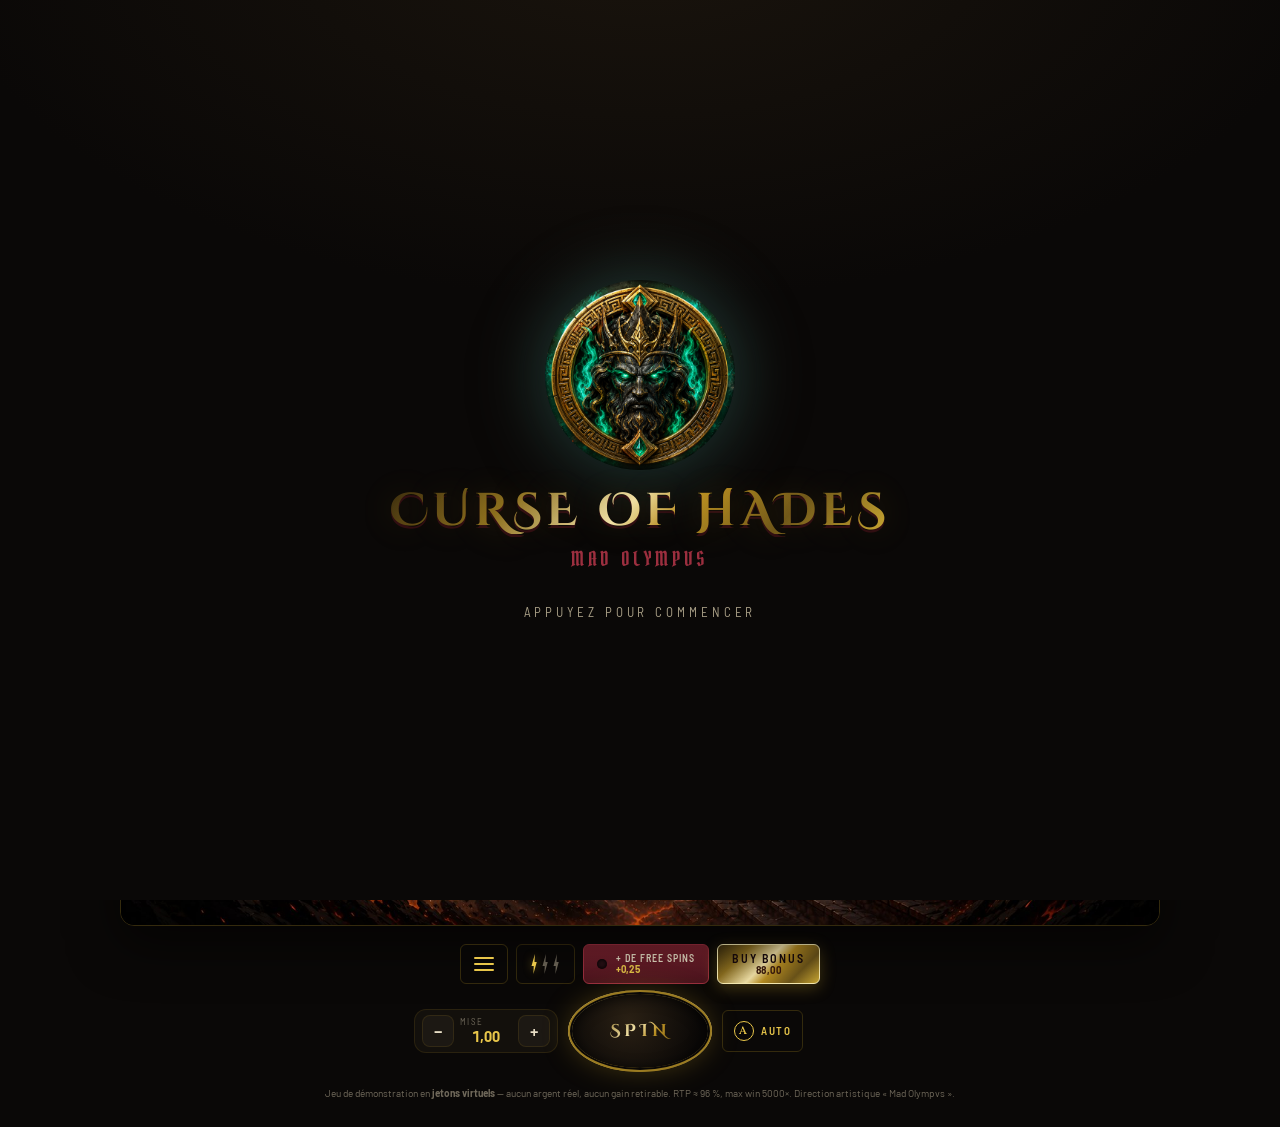
==== index.html @ 7aa769af "Présentation du gain : accumulation → ×mult en fumée → multiplication → envol Nouveau déroulé du gai" ====
<!DOCTYPE html>
<html lang="fr">
<head>
<meta charset="UTF-8">
<meta name="viewport" content="width=device-width, initial-scale=1.0, maximum-scale=1.0, user-scalable=no, viewport-fit=cover">
<title>Curse of Hades — Mad Olympvs</title>
<link rel="icon" type="image/png" sizes="32x32" href="assets/icons/icon-32.png">
<link rel="apple-touch-icon" sizes="180x180" href="assets/icons/icon-180.png">
<meta name="theme-color" content="#0a0807">
<meta name="description" content="Curse of Hades — slot « pay-anywhere » Mad Olympvs en jetons virtuels. RTP ≈ 96 %, max win 5000×.">
<meta property="og:type" content="website">
<meta property="og:url" content="https://steinbachtom-bot.github.io/gates-of-tom/">
<meta property="og:title" content="Curse of Hades — Mad Olympvs">
<meta property="og:description" content="Slot « pay-anywhere » Mad Olympvs en jetons virtuels. RTP ≈ 96 %, max win 5000×.">
<meta property="og:image" content="https://steinbachtom-bot.github.io/gates-of-tom/assets/decor/og-image.jpg">
<meta property="og:image:width" content="1200">
<meta property="og:image:height" content="630">
<meta name="twitter:card" content="summary_large_image">
<meta name="twitter:title" content="Curse of Hades — Mad Olympvs">
<meta name="twitter:description" content="Slot « pay-anywhere » Mad Olympvs en jetons virtuels. RTP ≈ 96 %, max win 5000×.">
<meta name="twitter:image" content="https://steinbachtom-bot.github.io/gates-of-tom/assets/decor/og-image.jpg">
<link rel="preconnect" href="https://fonts.googleapis.com">
<link rel="preconnect" href="https://fonts.gstatic.com" crossorigin>
<link href="https://fonts.googleapis.com/css2?family=Cinzel:wght@500;600;700&family=Cinzel+Decorative:wght@700&family=Pirata+One&family=Barlow:wght@300;400;600;700&family=Barlow+Semi+Condensed:wght@500;600&display=swap" rel="stylesheet">
<style>
  :root{
    --obsidian:#0a0807; --obsidian-2:#13100c; --ash:#1c1813; --ash-2:#272018;
    --bone:#e8dec6; --bone-dim:#a99f86; --bone-faint:#6f685a;
    --gold-1:#5a4416; --gold-2:#9a7b22; --gold:#c9a227; --gold-3:#e8c64a; --gold-hi:#f9edb4;
    --oxblood:#6b1f2e; --oxblood-hi:#9c2f3f; --oxblood-deep:#2e0c12;
    --ichor:#7fe3d2; --ichor-deep:#1f4f49;
    --gold-foil:linear-gradient(135deg,#3a2c0e 0%,#8a6d1f 24%,#f2e2a8 47%,#b88e22 58%,#6e561a 78%,#cdaa34 100%);
    --gold-grad:linear-gradient(150deg,var(--gold-1) 0%,var(--gold) 32%,var(--gold-hi) 50%,var(--gold) 64%,var(--gold-1) 100%);
    --edge:rgba(201,162,39,.22); --edge-soft:rgba(201,162,39,.12);
  }
  *{box-sizing:border-box; margin:0; padding:0;}
  html,body{height:100%;}
  body{
    font-family:"Barlow",system-ui,sans-serif; color:var(--bone);
    background:var(--obsidian);
    background-image:
      radial-gradient(120% 90% at 50% -8%, #1a140d 0%, var(--obsidian) 46%),
      radial-gradient(80% 60% at 100% 100%, rgba(107,31,46,.10), transparent 60%);
    background-attachment:fixed;
    display:flex; flex-direction:column; align-items:center; min-height:100%;
    -webkit-font-smoothing:antialiased; user-select:none; overflow-x:hidden;
    touch-action:manipulation; -webkit-tap-highlight-color:transparent;
  }
  /* grain + vignette */
  .fx-grain,.fx-vig{position:fixed; inset:0; pointer-events:none; z-index:60;}
  .fx-grain{opacity:.05; mix-blend-mode:overlay;
    background-image:url("data:image/svg+xml,%3Csvg xmlns='http://www.w3.org/2000/svg' width='160' height='160'%3E%3Cfilter id='n'%3E%3CfeTurbulence type='fractalNoise' baseFrequency='0.9' numOctaves='2' stitchTiles='stitch'/%3E%3C/filter%3E%3Crect width='100%25' height='100%25' filter='url(%23n)'/%3E%3C/svg%3E");}
  .fx-vig{box-shadow:inset 0 0 240px 40px rgba(0,0,0,.7);}

  /* ---- Écran de chargement ---- */
  .loader{position:fixed; inset:0; z-index:100; display:flex; align-items:center; justify-content:center;
    background:radial-gradient(120% 90% at 50% 30%, #1a140d 0%, var(--obsidian) 60%);
    transition:opacity .5s ease; }
  .loader.hide{opacity:0; pointer-events:none;}
  .loader-inner{display:flex; flex-direction:column; align-items:center; gap:14px; padding:0 24px;}
  .loader-logo{font-family:"Cinzel Decorative",serif; font-weight:700; letter-spacing:.12em;
    font-size:clamp(26px,6vw,44px); line-height:1; text-align:center;
    background:var(--gold-foil); -webkit-background-clip:text; background-clip:text; color:transparent;
    text-shadow:0 0 34px rgba(201,162,39,.18); filter:drop-shadow(0 3px 0 var(--oxblood-deep));}
  .loader-sub{font-family:"Pirata One",cursive; font-size:clamp(14px,3vw,20px); letter-spacing:.18em;
    color:var(--oxblood-hi); text-transform:uppercase; margin-bottom:8px;}
  .loader-bar{width:min(280px,68vw); height:6px; border-radius:4px; overflow:hidden;
    background:var(--ash); border:1px solid var(--edge-soft);}
  .loader-fill{height:100%; width:0%; border-radius:4px; background:var(--gold-grad);
    box-shadow:0 0 12px rgba(201,162,39,.5); transition:width .25s ease;}
  .loader-pct{font-family:"Barlow Semi Condensed",sans-serif; letter-spacing:.22em; font-size:11px;
    color:var(--bone-faint); font-variant-numeric:tabular-nums;}

  /* ---- Écran d'accueil « appuyez pour commencer » (après le chargement) ---- */
  .start-overlay{position:fixed; inset:0; z-index:98; display:none; flex-direction:column;
    align-items:center; justify-content:center; cursor:pointer; -webkit-tap-highlight-color:transparent;
    background:
      radial-gradient(120% 90% at 50% -8%, #1a140d 0%, var(--obsidian) 46%),
      radial-gradient(80% 60% at 50% 100%, rgba(107,31,46,.18), transparent 60%),
      var(--obsidian);}
  .start-overlay.show{display:flex; animation:fadeIn .5s ease;}
  .start-overlay.hide{opacity:0; pointer-events:none; transition:opacity .45s;}
  @keyframes fadeIn{from{opacity:0;}to{opacity:1;}}
  .start-inner{display:flex; flex-direction:column; align-items:center; gap:12px; padding:0 24px; text-align:center;}
  .start-icon{width:min(190px,42vw); height:auto; border-radius:50%;
    filter:drop-shadow(0 0 34px rgba(127,227,210,.28)) drop-shadow(0 6px 18px rgba(0,0,0,.6));
    animation:floaty 3.4s ease-in-out infinite;}
  .start-logo{margin-top:6px; font-family:"Cinzel Decorative",serif; font-weight:700; letter-spacing:.1em;
    font-size:clamp(26px,6.5vw,46px); line-height:1;
    background:var(--gold-foil); -webkit-background-clip:text; background-clip:text; color:transparent;
    text-shadow:0 0 34px rgba(201,162,39,.2); filter:drop-shadow(0 3px 0 var(--oxblood-deep));}
  .start-sub{font-family:"Pirata One",cursive; font-size:clamp(14px,3vw,20px); letter-spacing:.18em;
    color:var(--oxblood-hi); text-transform:uppercase;}
  .start-cta{margin-top:20px; font-family:"Barlow Semi Condensed",sans-serif; text-transform:uppercase;
    letter-spacing:.3em; font-size:13px; color:var(--bone-dim); animation:hintPulse 1.7s ease-in-out infinite;}

  /* ---- Décor Olympe (CSS/SVG), derrière le jeu ---- */
  .scene{position:fixed; inset:0; z-index:-1; overflow:hidden; pointer-events:none;}
  .scene .glow{position:absolute; left:50%; top:-12%; transform:translateX(-50%);
    width:150%; height:72%;
    background:radial-gradient(ellipse at 50% 0%, rgba(201,162,39,.22), rgba(107,31,46,.12) 42%, transparent 72%);}
  .scene .rays{position:absolute; left:50%; top:-30%; transform:translateX(-50%) rotate(0deg);
    width:170%; height:135%; mix-blend-mode:screen; opacity:.4;
    background:repeating-conic-gradient(from 0deg at 50% 0%, rgba(249,237,180,.07) 0deg 2.2deg, transparent 2.2deg 8deg);
    animation:rayswing 26s ease-in-out infinite;}
  @keyframes rayswing{0%,100%{transform:translateX(-50%) rotate(-3deg);}50%{transform:translateX(-50%) rotate(3deg);}}
  .scene .haze{position:absolute; left:0; right:0; bottom:0; height:46%;
    background:radial-gradient(120% 100% at 50% 100%, rgba(107,31,46,.28), rgba(123,47,247,.06) 45%, transparent 72%);}
  .scene .cloud{position:absolute; border-radius:50%; filter:blur(48px); opacity:.5;
    background:radial-gradient(circle, rgba(36,28,18,.7), transparent 70%);}
  .scene .cloud.a{width:60vw; height:36vw; left:-12vw; top:16%; animation:drift1 42s ease-in-out infinite;}
  .scene .cloud.b{width:54vw; height:32vw; right:-10vw; top:40%; animation:drift2 54s ease-in-out infinite;}
  @keyframes drift1{0%,100%{transform:translateX(0);}50%{transform:translateX(42px);}}
  @keyframes drift2{0%,100%{transform:translateX(0);}50%{transform:translateX(-46px);}}
  .scene .col{position:absolute; bottom:0; width:96px; height:86%; opacity:.5; filter:blur(.5px);
    background:
      repeating-linear-gradient(90deg, rgba(0,0,0,.25) 0 2px, transparent 2px 12px),
      linear-gradient(90deg, rgba(16,12,9,0), rgba(46,37,26,.78) 26%, rgba(74,60,40,.7) 50%, rgba(46,37,26,.78) 74%, rgba(16,12,9,0));}
  .scene .col.l{left:5%;}
  .scene .col.r{right:5%;}
  .scene .col::before{content:""; position:absolute; top:0; left:-14%; width:128%; height:5%;
    background:linear-gradient(180deg, rgba(74,60,40,.85), rgba(30,24,16,.4)); border-radius:3px;}
  @media (max-width:1024px){ .scene .col{display:none;} }

  .ember{position:absolute; bottom:-12px; border-radius:50%;
    background:radial-gradient(circle, var(--gold-hi), var(--gold) 55%, transparent 75%);
    box-shadow:0 0 7px rgba(232,198,74,.8); opacity:0;
    animation-name:rise; animation-timing-function:linear; animation-iteration-count:infinite;}
  @keyframes rise{
    0%{transform:translateY(0) translateX(0) scale(1); opacity:0;}
    12%{opacity:.95;}
    85%{opacity:.55;}
    100%{transform:translateY(-104vh) translateX(26px) scale(.7); opacity:0;}
  }

  .metal{background:var(--gold-foil); -webkit-background-clip:text; background-clip:text;
    color:transparent; -webkit-text-fill-color:transparent;}

  header{width:100%; max-width:780px; text-align:center; padding:20px 12px 4px;}
  .logo{font-family:"Cinzel Decorative",serif; font-weight:700; letter-spacing:.12em;
    font-size:clamp(28px,6vw,46px); line-height:1;
    background:var(--gold-foil); -webkit-background-clip:text; background-clip:text; color:transparent;
    text-shadow:0 0 34px rgba(201,162,39,.18); filter:drop-shadow(0 3px 0 var(--oxblood-deep));}
  .subtitle{font-family:"Pirata One",cursive; font-size:clamp(15px,3vw,22px);
    letter-spacing:.18em; color:var(--oxblood-hi); margin-top:6px; text-transform:uppercase;}

  .fs-hud{display:none; gap:14px; margin:8px 0 2px; width:100%; max-width:1040px;
    padding:0 6px; justify-content:space-between; flex-wrap:wrap;}
  .fs-hud.show{display:flex;}
  .fs-pill{font-family:"Barlow Semi Condensed",sans-serif; text-transform:uppercase; letter-spacing:.18em;
    font-size:12px; background:linear-gradient(180deg,var(--obsidian-2),var(--obsidian));
    border:1px solid var(--oxblood); border-radius:20px; padding:6px 16px; color:var(--bone-dim);
    box-shadow:0 0 16px rgba(107,31,46,.35);}
  .fs-pill b{font-family:"Barlow",sans-serif; color:var(--gold-3); font-variant-numeric:tabular-nums;}

  .hudbar{display:flex; justify-content:space-between; gap:12px; width:100%; max-width:1040px;
    margin:8px auto 0; padding:0 6px;}
  /* cadre HUD (PNG détouré, or martelé/oxblood/ichor) : le texte se pose dans le panneau sombre central */
  .stat{flex:0 1 230px; max-width:230px; aspect-ratio:1672 / 941;
    background:url(assets/decor/hud_frame.png) center/100% 100% no-repeat;
    border:0; border-radius:0; padding:0 19% 0;
    display:flex; flex-direction:column; align-items:center; justify-content:center; gap:1px;}
  .stat .label{font-family:"Barlow Semi Condensed",sans-serif; text-transform:uppercase;
    letter-spacing:.22em; font-size:10px; color:var(--bone-faint);}
  .stat .val{font-size:20px; font-weight:700; color:var(--gold-3); font-variant-numeric:tabular-nums; white-space:nowrap;}
  .stat.win .val{color:var(--ichor);}

  /* Scène : l'image-décor + la grille posée dans le portail central */
  .stage{position:relative; width:100%; max-width:1040px; margin:8px auto 0; flex-shrink:0;
    aspect-ratio:7552 / 4256; overflow:hidden; border-radius:14px; container-type:size;
    border:1px solid var(--edge); box-shadow:0 18px 50px rgba(0,0,0,.55);
    --fl:35.1%; --ft:33.5%; --fw:30.5%; --fh:49.4%;}   /* coords du portail (partagées grille + Big Win) */
  .bg-art{position:absolute; inset:0; width:100%; height:100%; object-fit:cover; display:block;}
  .bg-portrait, .bg-portrait-fg{display:none;}   /* visible seulement en portrait mobile (plein écran) */
  /* coordonnées du cadre (ajustables) */
  .grid-wrap{position:absolute; z-index:4;
    left:var(--fl,35.1%); top:var(--ft,33.5%); width:var(--fw,30.5%); height:var(--fh,49.4%);
    display:flex; align-items:center; justify-content:center;}
  .grid{width:100%; aspect-ratio:6/5; position:relative; overflow:hidden;
    display:grid; grid-template-columns:repeat(6,1fr); grid-template-rows:repeat(5,1fr); gap:2.2%;
    transition:opacity .45s ease;}

  /* braises en superposition plein écran */
  .ember-layer{position:fixed; inset:0; z-index:3; pointer-events:none; overflow:hidden;}

  /* secousse d'impact de la grille (synchro avec le son d'atterrissage) */
  @keyframes gridShake{
    0%{transform:translate(0,0);}
    25%{transform:translate(0,2px);}
    50%{transform:translate(-1px,-1px);}
    75%{transform:translate(1px,1px);}
    100%{transform:translate(0,0);}
  }
  .grid.shake{animation:gridShake .2s cubic-bezier(.36,.07,.19,.97);}

  /* pas de cadre : les symboles flottent en tuiles deplacables (style Gates of Olympus) */
  .tile{position:relative; min-width:0; min-height:0; will-change:transform;
    display:flex; align-items:center; justify-content:center;}
  .tile .sym-img{width:92%; height:92%; object-fit:contain;
    filter:drop-shadow(0 5px 8px rgba(0,0,0,.6));}
  /* hiérarchie de taille : premiums plus gros, gemmes plus petites */
  .tile.premium .sym-img{width:125%; height:125%;}
  .tile.gem .sym-img{width:78%; height:78%;}
  /* Scatter : plus gros + aura dorée pulsante (la seule à rayonner au repos) */
  .tile.scatter{z-index:2;}
  .tile.scatter::before{content:""; position:absolute; left:50%; top:50%;
    width:138%; height:138%; transform:translate(-50%,-50%); border-radius:50%;
    pointer-events:none; z-index:-1;
    background:radial-gradient(circle, rgba(190,255,240,.6), rgba(127,227,210,.34) 40%, rgba(127,227,210,.10) 60%, transparent 74%);
    animation:scatterAura 1.6s ease-in-out infinite;}
  @keyframes scatterAura{
    0%,100%{opacity:.65; transform:translate(-50%,-50%) scale(.9);}
    50%{opacity:1; transform:translate(-50%,-50%) scale(1.15);}
  }
  .tile.scatter .sym-img{width:108%; height:108%;
    filter:drop-shadow(0 0 20px rgba(127,227,210,.9)) drop-shadow(0 0 10px rgba(190,255,240,.7)) drop-shadow(0 5px 8px rgba(0,0,0,.55));}
  .tile.winglow .sym-img,.tile.winglow .mult-orb{
    filter:drop-shadow(0 0 20px rgba(232,198,74,.95)) drop-shadow(0 0 9px rgba(232,198,74,.7));}

  /* anticipation : 3 scatters à l'écran → on assombrit le reste et on fait
     palpiter les scatters (tension « il en manque un » pour les free spins) */
  .grid.anticip .tile{opacity:.32; transition:opacity .35s ease;}
  .grid.anticip .tile.anticip{opacity:1;}
  .tile.anticip{z-index:3; animation:anticipBeat .62s ease-in-out infinite;}
  .tile.anticip::before{content:""; position:absolute; left:50%; top:50%;
    width:170%; height:170%; transform:translate(-50%,-50%); border-radius:50%;
    pointer-events:none; z-index:-1;
    background:radial-gradient(circle, rgba(127,227,210,.7), rgba(249,237,180,.4) 38%, rgba(201,162,39,.14) 62%, transparent 74%);
    animation:scatterAura .62s ease-in-out infinite;}
  .tile.anticip .sym-img{
    filter:drop-shadow(0 0 26px rgba(127,227,210,.95)) drop-shadow(0 0 14px rgba(249,237,180,.85)) drop-shadow(0 5px 8px rgba(0,0,0,.55));}
  @keyframes anticipBeat{0%,100%{transform:scale(1);}50%{transform:scale(1.1);}}

  /* multiplier orb : image violette + valeur par-dessus, taille indexée sur la valeur */
  .mult{border-color:var(--oxblood-hi);}
  .mult-orb{position:relative; display:flex; align-items:center; justify-content:center;
    width:92%; height:92%; transform:scale(var(--ms,1));
    transition:transform .2s cubic-bezier(.34,1.56,.64,1);}
  .orb-img{width:100%; height:100%; object-fit:contain;
    filter:drop-shadow(0 0 12px rgba(168,85,247,.5)) drop-shadow(0 4px 7px rgba(0,0,0,.55));}
  .mult-orb .v{position:absolute; left:50%; top:52%; transform:translate(-50%,-50%);
    font-family:"Cinzel Decorative",serif; font-weight:700; font-size:clamp(11px,3vw,19px);
    color:#fff; text-shadow:0 0 8px rgba(74,20,110,.95), 0 1px 2px rgba(0,0,0,.9); z-index:2;
    pointer-events:none; font-variant-numeric:tabular-nums;}

  /* dissolution du symbole gagnant */
  @keyframes dissolve{
    0%{opacity:1; transform:scale(1); filter:none;}
    35%{opacity:.85; transform:scale(1.12); filter:brightness(1.6);}
    100%{opacity:0; transform:scale(.45); filter:blur(4px) brightness(1.8);}
  }
  .tile.popping .sym-img,.tile.popping .mult-orb{animation:dissolve .42s ease-in forwards;}

  /* bouffees de fumee (posees sur la grille, debordent les cellules) */
  .smoke{position:absolute; pointer-events:none; border-radius:50%; z-index:5;
    background:radial-gradient(circle, rgba(214,205,186,.6), rgba(120,110,95,.28) 46%, transparent 72%);
    filter:blur(5px); will-change:transform,opacity;}
  @keyframes puff{
    0%{opacity:0; transform:translate(-50%,-50%) scale(.35);}
    25%{opacity:.95;}
    100%{opacity:0; transform:translate(var(--dx,-50%),-95%) scale(1.7);}
  }
  .smoke.go{animation:puff var(--life,.6s) ease-out forwards;}
  .smoke.ichor{background:radial-gradient(circle, rgba(127,227,210,.5), rgba(31,79,73,.25) 46%, transparent 72%);}

  /* ---- effets de gain : étincelles, popups, révélation des orbes ---- */
  .fx-layer{position:fixed; inset:0; z-index:50; pointer-events:none; overflow:hidden;}
  .spark{position:absolute; border-radius:50%; transform:translate(-50%,-50%);
    background:radial-gradient(circle, var(--gold-hi), var(--gold) 55%, transparent 75%);
    box-shadow:0 0 8px rgba(232,198,74,.9); opacity:0;
    animation:sparkFly var(--life,.7s) ease-out forwards;}
  .spark.ichor{background:radial-gradient(circle, #d6fff5, var(--ichor) 55%, transparent 75%);
    box-shadow:0 0 8px rgba(127,227,210,.9);}
  @keyframes sparkFly{
    0%{opacity:1; transform:translate(-50%,-50%) scale(1);}
    100%{opacity:0; transform:translate(calc(-50% + var(--dx,0)), calc(-50% + var(--dy,0))) scale(.4);}
  }
  .winpop{position:absolute; transform:translate(-50%,-50%); white-space:nowrap;
    font-family:"Cinzel Decorative",serif; font-weight:700; font-size:clamp(17px,2.2vw,28px);
    color:var(--gold-hi); text-shadow:0 2px 0 var(--oxblood-deep), 0 0 18px rgba(201,162,39,.6);
    opacity:0; animation:winPopRise 1.2s cubic-bezier(.2,.8,.3,1) forwards;}
  .winpop.big{color:var(--ichor); font-size:clamp(22px,3vw,40px);
    text-shadow:0 2px 0 var(--oxblood-deep), 0 0 22px rgba(127,227,210,.6);}
  @keyframes winPopRise{
    0%{opacity:0; transform:translate(-50%,-50%) scale(.6);}
    20%{opacity:1; transform:translate(-50%,-72%) scale(1.05);}
    75%{opacity:1;}
    100%{opacity:0; transform:translate(-50%,-150%) scale(1);}
  }
  .mult-flash{position:absolute; left:50%; top:46%; transform:translate(-50%,-50%);
    z-index:5; pointer-events:none; font-family:"Cinzel Decorative",serif; font-weight:700;
    font-size:13cqw; line-height:1;
    background:var(--gold-foil); -webkit-background-clip:text; background-clip:text; color:transparent;
    text-shadow:0 0 40px rgba(201,162,39,.5); filter:drop-shadow(0 3px 0 var(--oxblood-deep));
    animation:multFlashIn .42s cubic-bezier(.2,1.5,.4,1) forwards;}
  .mult-flash.out{animation:multFlashOut .3s ease-in forwards;}
  @keyframes multFlashIn{0%{opacity:0; transform:translate(-50%,-50%) scale(.3);}100%{opacity:1; transform:translate(-50%,-50%) scale(1);}}
  @keyframes multFlashOut{0%{opacity:1; transform:translate(-50%,-50%) scale(1);}100%{opacity:0; transform:translate(-50%,-50%) scale(1.4);}}
  /* orbe qui « zappe » pendant la révélation des multiplicateurs */
  .tile.zap{z-index:4;}
  .tile.zap .mult-orb{animation:orbZap .42s ease-out;}
  .tile.zap .orb-img{filter:drop-shadow(0 0 26px rgba(199,125,255,1)) drop-shadow(0 0 46px rgba(168,85,247,.9)) drop-shadow(0 4px 7px rgba(0,0,0,.5));}
  .tile.zap .v{color:#fff; text-shadow:0 0 12px rgba(199,125,255,.95);}
  @keyframes orbZap{0%{transform:scale(var(--ms,1));}40%{transform:scale(calc(var(--ms,1) * 1.42));}100%{transform:scale(var(--ms,1));}}
  /* ---- Pile de gain au-dessus de la grille : montant accumulé + ×mult dans une volute de fumée, puis envol ---- */
  .winstack{position:fixed; z-index:52; pointer-events:none; display:flex; align-items:center; gap:9px;
    transform:translate(-50%,-50%); opacity:0; transition:opacity .2s ease;
    font-family:"Cinzel Decorative",serif; font-weight:700; white-space:nowrap;}
  .winstack.show{opacity:1;}
  .winstack.fly{transition:left .58s cubic-bezier(.55,-0.2,.35,1), top .58s cubic-bezier(.55,-0.2,.35,1),
    transform .58s ease-in, opacity .58s ease-in;}
  .ws-amount{font-size:clamp(18px,2.5vw,30px); color:var(--gold-hi); font-variant-numeric:tabular-nums;
    text-shadow:0 2px 0 var(--oxblood-deep), 0 0 16px rgba(201,162,39,.6);}
  .ws-mult{position:relative; display:inline-flex; align-items:center; justify-content:center;
    font-size:clamp(15px,2.1vw,26px); opacity:0;}
  .ws-mult.show{animation:wsMultIn .5s cubic-bezier(.2,1.6,.4,1) forwards;}
  .ws-mtext{position:relative; z-index:2; background:var(--gold-foil);
    -webkit-background-clip:text; background-clip:text; color:transparent;
    filter:drop-shadow(0 2px 0 var(--oxblood-deep)) drop-shadow(0 0 9px rgba(201,162,39,.8));}
  @keyframes wsMultIn{0%{opacity:0; transform:scale(.35) rotate(-14deg);}60%{opacity:1;}100%{opacity:1; transform:scale(1) rotate(0);}}
  /* volute de fumée — localisée derrière le ×mult (petite zone, bien visible) */
  .ws-smoke{position:absolute; left:50%; top:50%; width:0; height:0; z-index:1;}
  .smoke-p{position:absolute; left:0; top:0; border-radius:50%; filter:blur(3px);
    transform:translate(-50%,-50%) scale(.2); opacity:0; animation:smokePuff var(--sdur,.95s) ease-out forwards;}
  .smoke-p.warm{background:radial-gradient(circle, rgba(124,112,90,.62), rgba(70,58,44,.4) 48%, transparent 72%);}
  .smoke-p.gold{background:radial-gradient(circle, rgba(201,162,39,.5), rgba(120,90,30,.32) 50%, transparent 74%);}
  @keyframes smokePuff{
    0%{opacity:0; transform:translate(-50%,-50%) scale(.2) rotate(0deg);}
    22%{opacity:.92;}
    100%{opacity:0; transform:translate(calc(-50% + var(--sdx,0)), calc(-50% + var(--sdy,-12px))) scale(1.7) rotate(var(--srot,45deg));}
  }
  /* pulsation de la valeur GAIN à chaque crédit */
  .stat.win .val.pulse{animation:gainPulse .42s ease;}
  @keyframes gainPulse{0%{transform:scale(1);}40%{transform:scale(1.16); color:var(--gold-hi);}100%{transform:scale(1);}}
  .fs-pill b.pulse{animation:gainPulse .42s ease;}

  /* controls */
  /* barre à deux niveaux : bande secondaire (réglages) au-dessus, rangée d'action (Mise/SPIN/Auto) en dessous */
  .controls{display:flex; flex-direction:column; align-items:center; justify-content:center; gap:10px;
    padding:18px 12px 12px; width:100%; max-width:780px;}
  .bar-secondary{display:flex; align-items:center; justify-content:center; flex-wrap:wrap; gap:8px;}
  /* grille 1fr auto 1fr : colonnes latérales égales → le SPIN est pile au centre de la ligne */
  .bar-primary{display:grid; grid-template-columns:1fr auto 1fr; align-items:center; gap:14px;}
  .bar-primary .betbox{justify-self:end;}
  .bar-primary .spin{justify-self:center;}
  .bar-primary .auto-wrap{justify-self:start;}
  /* la bande secondaire est plus discrète que la rangée d'action (boutons plus bas, texte resserré) */
  .bar-secondary .info,.bar-secondary .ante,.bar-secondary .buy{height:40px;}
  .bar-secondary .ante-txt b{font-size:10px;}
  .betbox{display:flex; align-items:center; gap:6px; background:var(--obsidian-2);
    border:1px solid var(--edge-soft); border-radius:12px; padding:5px 7px;}
  .betbox button{width:32px; height:32px; font-size:18px;}
  .betbox .label{font-family:"Barlow Semi Condensed",sans-serif; text-transform:uppercase;
    letter-spacing:.16em; font-size:9px; color:var(--bone-faint);}
  .betval{min-width:52px; text-align:center; font-weight:700; color:var(--gold-3); font-size:15px;
    font-variant-numeric:tabular-nums;}
  button{cursor:pointer; font-family:"Barlow Semi Condensed",sans-serif; color:var(--bone);
    background:var(--ash); border:1px solid var(--edge-soft); border-radius:8px;
    width:38px; height:38px; font-size:20px; font-weight:600; transition:.12s;}
  button:hover{border-color:var(--gold); color:var(--gold-3);}
  button:active{transform:scale(.92);}
  button:disabled{opacity:.4; cursor:not-allowed;}

  .spin{width:136px; height:74px; border-radius:50%; position:relative;
    background:radial-gradient(circle at 42% 36%, #2a2014, #0a0807 78%);
    border:0; color:transparent;
    box-shadow:0 0 0 2px var(--obsidian), 0 0 0 4px var(--gold-2), 0 0 30px rgba(201,162,39,.34), inset 0 2px 14px rgba(0,0,0,.7);}
  .spin::before{content:""; position:absolute; inset:-4px; border-radius:50%; z-index:-1;
    background:conic-gradient(from 0deg, var(--gold-1),var(--gold-hi),var(--gold-1),var(--gold),var(--gold-hi),var(--gold-1));}
  .spin::after{content:"SPIN"; position:absolute; inset:0; display:flex; align-items:center; justify-content:center;
    font-family:"Cinzel Decorative",serif; font-weight:700; letter-spacing:.18em; font-size:17px;
    background:var(--gold-foil); -webkit-background-clip:text; background-clip:text; color:transparent;}
  .spin:hover{filter:brightness(1.08);}
  /* le SPIN garde son texte transparent (seul le ::after en or martelé s'affiche) :
     sinon button:hover/focus repasse le vrai texte en doré → "SPIN" en double + état collé sur tactile */
  .spin:hover,.spin:focus,.spin:active{color:transparent; -webkit-text-fill-color:transparent; border-color:transparent;}
  .spin.spinning{animation:spinpulse .6s infinite;}
  @keyframes spinpulse{0%,100%{box-shadow:0 0 0 2px var(--obsidian),0 0 0 4px var(--gold-2),0 0 22px rgba(201,162,39,.4),inset 0 2px 14px rgba(0,0,0,.7);}
    50%{box-shadow:0 0 0 2px var(--obsidian),0 0 0 4px var(--oxblood-hi),0 0 34px rgba(127,227,210,.4),inset 0 2px 14px rgba(0,0,0,.7);}}

  .ante{width:auto; height:48px; padding:0 13px; border-radius:6px;
    display:flex; align-items:center; gap:9px; color:var(--bone);
    background:linear-gradient(180deg,#7d2330,#4a141d); border:1px solid var(--oxblood-hi);}
  .ante:hover{filter:brightness(1.12); color:var(--bone);}
  .ante-led{width:10px; height:10px; flex:0 0 10px; border-radius:50%; background:#2a1116;
    box-shadow:inset 0 0 4px #000; transition:.15s;}
  .ante-txt{display:flex; flex-direction:column; align-items:flex-start; line-height:1.08;}
  .ante-txt b{font-family:"Barlow Semi Condensed",sans-serif; font-weight:600;
    text-transform:uppercase; letter-spacing:.1em; font-size:11px;}
  .ante-txt small{font-family:"Barlow",sans-serif; font-weight:700; font-size:10px;
    color:var(--gold-3); letter-spacing:.02em; font-variant-numeric:tabular-nums;}
  .ante.on{box-shadow:0 0 16px rgba(156,47,63,.6);}
  .ante.on .ante-led{background:var(--ichor); box-shadow:0 0 10px var(--ichor);}

  /* ---- Menu unique (hamburger) : regroupe Sons + Gains ---- */
  .menu-wrap{position:relative; display:inline-flex;}
  .menubtn{display:flex; align-items:center; justify-content:center; min-width:48px; padding:0 14px;}
  .menubtn.muted{color:var(--bone-faint); border-color:var(--edge-soft); opacity:.75;}
  .menu-ico{display:flex; flex-direction:column; gap:4px; width:20px;}
  .menu-ico i{display:block; height:2px; border-radius:2px; background:currentColor;}
  /* aligné à gauche du bouton (le hamburger est le contrôle le plus à gauche) ->
     le menu s'étend vers la droite et ne déborde pas en portrait mobile. */
  .main-menu{position:absolute; bottom:calc(100% + 10px); left:0;
    display:none; flex-direction:column; gap:6px; padding:8px; min-width:178px; z-index:25;
    background:linear-gradient(180deg,#1a140d,#0c070a); border:1px solid var(--edge); border-radius:10px;
    box-shadow:0 14px 34px rgba(0,0,0,.65);}
  .main-menu.show{display:flex;}
  .main-menu::after{content:""; position:absolute; top:100%; left:22px;
    border:7px solid transparent; border-top-color:var(--edge);}
  .mm-row{width:100%; height:auto; display:flex; align-items:center; justify-content:space-between; gap:14px;
    padding:11px 12px; border-radius:7px; background:var(--ash); border:1px solid var(--edge-soft);
    font-family:"Barlow Semi Condensed",sans-serif; text-transform:uppercase; letter-spacing:.14em;
    font-size:12px; font-weight:600; color:var(--gold-3);}
  .mm-row:hover{border-color:var(--gold); color:var(--gold-hi);}
  .mm-caret{font-size:10px; transition:transform .18s;}
  .mm-ico{font-size:14px; color:var(--bone-dim); line-height:1;}
  .mm-row.open .mm-caret{transform:rotate(180deg);}
  .snd-sub{display:none; flex-direction:column; gap:6px; padding-left:8px;
    border-left:1px solid var(--edge-soft); margin-left:4px;}
  .snd-sub.show{display:flex;}
  .snd-row{width:100%; height:auto; display:flex; align-items:center; justify-content:space-between; gap:14px;
    padding:9px 11px; border-radius:7px; background:var(--ash); border:1px solid var(--edge-soft);
    font-family:"Barlow Semi Condensed",sans-serif; text-transform:uppercase; letter-spacing:.12em;
    font-size:11px; color:var(--bone-dim);}
  .snd-row:hover{border-color:var(--gold); color:var(--gold-3);}
  .snd-row .sw{width:32px; height:17px; border-radius:9px; background:#2a1116; position:relative; transition:.15s; flex:0 0 32px;}
  .snd-row .sw::after{content:""; position:absolute; top:2px; left:2px; width:13px; height:13px; border-radius:50%;
    background:var(--bone-faint); transition:.15s;}
  .snd-row.on .sw{background:var(--ichor); box-shadow:0 0 8px rgba(127,227,210,.5);}
  .snd-row.on .sw::after{left:17px; background:#0c070a;}
  .snd-master{color:var(--gold-3); border-color:var(--edge); font-weight:600;}
  .snd-master.on .sw{background:var(--gold);}
  .snd-sep{height:1px; background:var(--edge-soft); margin:1px 2px;}
  .speedbtn{display:flex; align-items:center; gap:2px; padding:0 7px;}
  .spd-bolt{width:9px; height:24px; fill:currentColor; color:var(--bone-faint); transition:.15s;}
  .spd-bolt.on{color:var(--gold-3); filter:drop-shadow(0 0 4px rgba(201,162,39,.55));}
  .speedbtn.turbo{border-color:var(--gold); box-shadow:0 0 12px rgba(201,162,39,.3);}
  .speedbtn.turbo .spd-bolt.on{color:var(--gold-hi); filter:drop-shadow(0 0 5px rgba(249,237,180,.65));}

  /* ---- Autoplay ---- */
  .auto-wrap{position:relative; display:inline-flex;}
  .auto{width:auto; height:42px; padding:0 11px; border-radius:6px;
    display:flex; align-items:center; gap:7px; color:var(--gold-3);
    background:transparent; border:1px solid var(--edge);
    text-transform:uppercase; letter-spacing:.14em; font-size:11px; font-weight:600;}
  .auto:hover{border-color:var(--gold); color:var(--gold-hi); background:rgba(201,162,39,.06);}
  .auto-ico{display:flex; align-items:center; justify-content:center; width:20px; height:20px; flex:0 0 20px;
    border:1.5px solid currentColor; border-radius:50%; font-family:"Cinzel",serif; font-size:11px; line-height:1;}
  .auto.running{border-color:var(--ichor); color:var(--ichor); box-shadow:0 0 14px rgba(127,227,210,.35);}
  .auto.running .auto-ico{border-style:solid; animation:autoSpin 1.1s linear infinite;}
  @keyframes autoSpin{to{transform:rotate(360deg);}}
  .auto-lbl{font-variant-numeric:tabular-nums;}
  .auto-menu{position:absolute; bottom:calc(100% + 10px); left:50%; transform:translateX(-50%);
    display:none; flex-direction:column; gap:8px; padding:12px; min-width:188px; z-index:25;
    background:linear-gradient(180deg,#1a140d,#0c070a); border:1px solid var(--edge); border-radius:10px;
    box-shadow:0 14px 34px rgba(0,0,0,.65);}
  .auto-menu.show{display:flex;}
  .auto-menu::after{content:""; position:absolute; top:100%; left:50%; transform:translateX(-50%);
    border:7px solid transparent; border-top-color:var(--edge);}
  .auto-menu-title{font-family:"Barlow Semi Condensed",sans-serif; text-transform:uppercase; letter-spacing:.16em;
    font-size:10px; color:var(--bone-faint); text-align:center;}
  .auto-opts{display:grid; grid-template-columns:repeat(3,1fr); gap:7px;}
  .auto-opt{width:auto; height:auto; padding:10px 6px; border-radius:7px; font-size:15px; font-weight:700;
    color:var(--gold-3); background:var(--ash); border:1px solid var(--edge-soft); font-variant-numeric:tabular-nums;}
  .auto-opt:hover{border-color:var(--gold); color:var(--gold-hi); background:rgba(201,162,39,.08);}
  .auto-stops{display:flex; flex-direction:column; gap:6px; margin-top:9px; padding-top:9px; border-top:1px solid var(--edge-soft);}

  .buy{width:auto; height:48px; padding:0 14px; border-radius:6px;
    display:flex; flex-direction:column; align-items:center; justify-content:center; line-height:1.05;
    text-transform:uppercase; letter-spacing:.16em; font-size:12px; font-weight:600;
    color:#180a0d; background:var(--gold-foil); border:1px solid var(--gold-hi);
    box-shadow:0 4px 16px rgba(201,162,39,.3);}
  .buy:hover{filter:brightness(1.07); color:#180a0d;}
  .buy-cost{font-family:"Barlow",sans-serif; font-size:10px; font-weight:700; color:#3a1a0d;
    font-variant-numeric:tabular-nums; letter-spacing:.04em;}

  .info{width:auto; height:48px; padding:0 13px; border-radius:6px;
    text-transform:uppercase; letter-spacing:.18em; font-size:12px; font-weight:600;
    color:var(--gold-3); background:transparent; border:1px solid var(--edge);}
  .info:hover{border-color:var(--gold); color:var(--gold-hi); background:rgba(201,162,39,.06);}

  /* ---- fenetre liste des gains ---- */
  .pt-overlay{position:fixed; inset:0; z-index:55; display:none; padding:24px;
    align-items:center; justify-content:center; background:rgba(6,4,4,.85);}
  .pt-overlay.show{display:flex;}
  .pt-panel{width:100%; max-width:560px; max-height:86vh; display:flex; flex-direction:column;
    background:radial-gradient(120% 100% at 50% 0%, #1a140d, #0a0807 78%);
    border:1px solid var(--edge); border-radius:14px; box-shadow:0 30px 70px rgba(0,0,0,.6);
    padding:20px 22px 24px;}
  .pt-head{display:flex; align-items:center; justify-content:space-between;}
  .pt-head h2{font-family:"Cinzel Decorative",serif; font-weight:700; font-size:22px;
    background:var(--gold-foil); -webkit-background-clip:text; background-clip:text; color:transparent;}
  .pt-close{width:34px; height:34px; border-radius:8px; font-size:16px; color:var(--bone-dim);
    background:var(--ash); border:1px solid var(--edge-soft);}
  .pt-close:hover{color:var(--gold-3); border-color:var(--gold);}
  .pt-sub{font-family:"Barlow Semi Condensed",sans-serif; text-transform:uppercase;
    letter-spacing:.16em; font-size:10px; color:var(--bone-faint); margin:4px 0 14px;}
  .pt-body{overflow-y:auto; padding-right:6px;}
  .pt-row{display:flex; align-items:center; gap:14px; padding:9px 0; border-bottom:1px solid var(--edge-soft);}
  .pt-thumb{width:52px; height:52px; flex:0 0 52px; display:flex; align-items:center; justify-content:center;}
  .pt-thumb img{width:100%; height:100%; object-fit:contain; filter:drop-shadow(0 3px 5px rgba(0,0,0,.6));}
  .pt-name{flex:1; font-family:"Cinzel",serif; font-size:14px; color:var(--bone);}
  .pt-pays{display:flex; gap:14px; flex-wrap:wrap; justify-content:flex-end;}
  .pt-pays span{font-family:"Barlow",sans-serif; font-size:13px; color:var(--gold-3);
    font-variant-numeric:tabular-nums; text-align:right;}
  .pt-pays b{display:block; font-family:"Barlow Semi Condensed",sans-serif; font-weight:600;
    text-transform:uppercase; letter-spacing:.1em; font-size:9px; color:var(--bone-faint);}
  .pt-mini-orb{width:46px; height:46px; border-radius:50%;
    background:radial-gradient(circle at 36% 30%, #fff6e0 2%, var(--gold-3) 22%, var(--gold) 42%, var(--oxblood) 84%, #1a0a0e 100%);
    box-shadow:inset -4px -5px 12px rgba(26,10,14,.7), inset 4px 5px 10px rgba(255,246,224,.5);
    border:1px solid rgba(249,237,180,.5); display:flex; align-items:center; justify-content:center;
    font-family:"Cinzel Decorative",serif; font-weight:700; font-size:12px; color:#2a0d12;}
  .pt-rules{margin-top:16px; padding-top:14px; border-top:1px solid var(--edge);}
  .pt-rules h3{font-family:"Cinzel",serif; font-size:14px; color:var(--gold-3); margin-bottom:8px;}
  .pt-rules p{font-family:"Barlow",sans-serif; font-size:12.5px; color:var(--bone-dim);
    line-height:1.6; margin:0;}
  .pt-rules b{color:var(--bone);}

  .footer-note{font-family:"Barlow",sans-serif; font-size:10px; color:var(--bone-faint);
    max-width:780px; text-align:center; padding:6px 16px 26px; line-height:1.5;}

  /* écran Big Win : confiné à la zone du décor (.stage), vidéo + libellé + compteur */
  .bigwin{position:absolute; inset:0; z-index:6; display:none; align-items:center; justify-content:center;
    opacity:0; transition:opacity .35s; container-type:size;
    background:radial-gradient(circle at 50% 45%, rgba(107,31,46,.45), rgba(6,4,4,.9) 72%);}
  .bigwin.show{display:flex; opacity:1;}
  .bw-video{position:absolute; inset:0; width:100%; height:100%; object-fit:cover; z-index:-1;
    opacity:0; transition:opacity .4s;}
  .bigwin.show.mega .bw-video{opacity:1;}   /* vidéo seulement pour 100x+ */
  /* mega (100x+) : QUE l'animation -> on retire le cadre du panneau,
     le libellé + montant restent (centrés au-dessus de la vidéo). */
  .bigwin.show.mega .bw-plaque-img{opacity:0;}
  .bigwin.show.mega .bw-plaque{filter:none;}
  /* Fin de l'animation mega : à la place de la frame figée, on révèle le décor du jeu
     SANS la grille de symboles (portail vide) -> on masque la vidéo + les symboles
     et on allège le voile sombre pour laisser voir le fond. */
  body.bigwin-reveal .bigwin.show.mega .bw-video{opacity:0;}
  body.bigwin-reveal .stage .grid{opacity:0;}
  body.bigwin-reveal .bigwin{background:radial-gradient(circle at 50% 46%, rgba(6,4,4,.16), rgba(6,4,4,.62) 84%);}
  /* bloc texte calé EXACTEMENT sur le portail (mêmes coords que la grille) et
     dimensionné relativement au portail (container query) -> centré + sans débordement */
  .bw-content{position:absolute; left:var(--fl); top:var(--ft); width:var(--fw); height:var(--fh);
    z-index:1; text-align:center;
    display:flex; flex-direction:column; align-items:center; justify-content:center;}
  /* panneau de gain (cadre Hadès) : le texte se pose sur son cartouche central */
  .bw-plaque{position:relative; width:132%; container-type:inline-size;
    filter:drop-shadow(0 10px 26px rgba(0,0,0,.6));}
  .bw-plaque-img{width:100%; height:auto; display:block;}
  .bw-text{position:absolute; left:15%; right:15%; top:57%; transform:translateY(-50%);
    display:flex; flex-direction:column; align-items:center; justify-content:center;}
  .bw-tag{font-family:"Cinzel Decorative",serif; font-weight:700; letter-spacing:.03em;
    font-size:6cqw; line-height:1; white-space:nowrap; max-width:100%;
    background:var(--gold-foil); -webkit-background-clip:text; background-clip:text; color:transparent;
    filter:drop-shadow(0 1px 0 var(--oxblood-deep));}
  .bw-amount{font-family:"Cinzel Decorative",serif; font-weight:700; font-size:8.5cqw; line-height:1;
    white-space:nowrap; max-width:100%; margin-top:0.5%;
    color:var(--gold-hi); text-shadow:0 0 18px rgba(249,237,180,.6); font-variant-numeric:tabular-nums;}
  /* indice « appuyez pour continuer » : apparaît après le décompte */
  .bw-hint{font-family:"Barlow Semi Condensed",sans-serif; text-transform:uppercase; letter-spacing:.2em;
    font-size:4.5cqw; color:var(--bone-dim); margin-top:5%; opacity:0; pointer-events:none;
    white-space:nowrap; transition:opacity .4s;}
  .bw-hint.show{opacity:.85; animation:hintPulse 1.8s ease-in-out infinite;}
  @keyframes hintPulse{0%,100%{opacity:.45;}50%{opacity:.9;}}

  /* --- Différenciation des paliers Big Win (couleur + intensité par palier) --- */
  /* GRAND (20-49x) : or sobre = style par défaut ci-dessus. */
  /* ÉNORME (50-99x) : or plus chaud, halo renforcé (taille inchangée -> tient dans le panneau). */
  .bigwin.tier-enorme .bw-tag{filter:drop-shadow(0 1px 0 var(--oxblood-deep)) drop-shadow(0 0 9px rgba(232,198,74,.55));}
  .bigwin.tier-enorme .bw-amount{text-shadow:0 0 26px rgba(249,237,180,.9), 0 0 6px rgba(232,198,74,.7);}
  /* OLYMPIEN (100-499x) : aura d'ichor (turquoise divin), texte sur la vidéo. */
  .bigwin.tier-olympien .bw-tag{
    background:linear-gradient(135deg,#1f4f49 0%,#7fe3d2 42%,#eafff9 54%,#3a9c8c 100%);
    -webkit-background-clip:text; background-clip:text; color:transparent;
    filter:drop-shadow(0 1px 0 #06201d) drop-shadow(0 0 14px rgba(127,227,210,.6));}
  .bigwin.tier-olympien .bw-amount{font-size:9cqw; color:#eafff9;
    text-shadow:0 0 28px rgba(127,227,210,.9), 0 0 8px rgba(214,255,245,.95);}
  /* DÉMENTIEL (500x+) : folie oxblood + or, pulsation max, le plus gros. */
  .bigwin.tier-dementiel .bw-tag{
    background:linear-gradient(135deg,#2e0c12 0%,#9c2f3f 28%,#f9edb4 52%,#9c2f3f 74%,#2e0c12 100%);
    -webkit-background-clip:text; background-clip:text; color:transparent;
    filter:drop-shadow(0 1px 0 #1a0509) drop-shadow(0 0 16px rgba(156,47,63,.7));
    animation:tierThrob 1.05s ease-in-out infinite;}
  .bigwin.tier-dementiel .bw-amount{font-size:9.2cqw; color:#fff2cf;
    text-shadow:0 0 34px rgba(156,47,63,.95), 0 0 12px rgba(249,237,180,.85);
    animation:tierThrob 1.05s ease-in-out infinite;}
  @keyframes tierThrob{0%,100%{transform:scale(1);}50%{transform:scale(1.055);}}

  /* panneau éphémère dans la zone de jeu (retrigger / fin free spins) */
  .toast{position:absolute; inset:0; z-index:7; display:none; flex-direction:column;
    align-items:center; justify-content:center; text-align:center; pointer-events:none; padding:0 6%;
    background:radial-gradient(circle at 50% 50%, rgba(6,4,4,.78), transparent 68%);}
  .toast.show{display:flex; animation:toastPop .32s cubic-bezier(.34,1.4,.5,1);}
  @keyframes toastPop{0%{transform:scale(.7); opacity:0;}100%{transform:scale(1); opacity:1;}}
  .toast-tag{font-family:"Barlow Semi Condensed",sans-serif; text-transform:uppercase; letter-spacing:.22em;
    font-size:3.6cqw; color:var(--ichor); margin-bottom:1%;}
  .toast-big{font-family:"Cinzel Decorative",serif; font-weight:700; font-size:7.5cqw; line-height:1.05;
    background:var(--gold-foil); -webkit-background-clip:text; background-clip:text; color:transparent;
    text-shadow:0 0 30px rgba(201,162,39,.4);}

  /* fenêtre de confirmation (achat bonus) */
  .confirm-overlay{position:fixed; inset:0; z-index:56; display:none; padding:24px;
    align-items:center; justify-content:center; background:rgba(6,4,4,.85);}
  .confirm-overlay.show{display:flex;}
  .confirm-panel{width:100%; max-width:420px; text-align:center; padding:26px 24px 22px;
    background:radial-gradient(120% 100% at 50% 0%, #1a140d, #0a0807 78%);
    border:1px solid var(--edge); border-radius:14px; box-shadow:0 30px 70px rgba(0,0,0,.6);}
  .confirm-title{font-family:"Cinzel Decorative",serif; font-weight:700; font-size:22px;
    background:var(--gold-foil); -webkit-background-clip:text; background-clip:text; color:transparent;}
  .confirm-text{font-family:"Barlow",sans-serif; font-size:14px; color:var(--bone-dim); line-height:1.6; margin:14px 0 20px;}
  .confirm-text b{color:var(--gold-3); font-variant-numeric:tabular-nums;}
  .confirm-actions{display:flex; gap:12px; justify-content:center;}
  .confirm-no,.confirm-yes{height:auto; width:auto; padding:11px 24px; border-radius:8px;
    font-family:"Barlow Semi Condensed",sans-serif; text-transform:uppercase; letter-spacing:.16em; font-size:13px; font-weight:600;}
  .confirm-no{color:var(--bone-dim); background:var(--ash); border:1px solid var(--edge-soft);}
  .confirm-no:hover{color:var(--bone); border-color:var(--bone-faint);}
  .confirm-yes{color:#180a0d; background:var(--gold-foil); border:1px solid var(--gold-hi);}
  .confirm-yes:hover{filter:brightness(1.07); color:#180a0d;}

  /* free spins overlay */
  .fs-overlay{position:fixed; inset:0; background:rgba(6,4,4,.9); z-index:40;
    display:none; flex-direction:column; align-items:center; justify-content:center; gap:18px; text-align:center;}
  .fs-overlay.show{display:flex;}
  .fs-overlay .fs-orb{width:120px; height:120px; object-fit:contain;
    filter:drop-shadow(0 0 34px rgba(127,227,210,.55)); animation:floaty 2.4s ease-in-out infinite;}
  @keyframes floaty{0%,100%{transform:translateY(0) rotate(-2deg);}50%{transform:translateY(-10px) rotate(2deg);}}
  .fs-overlay h2{font-family:"Cinzel Decorative",serif; font-weight:700; font-size:clamp(22px,5vw,32px);
    letter-spacing:.06em; background:var(--gold-foil); -webkit-background-clip:text; background-clip:text; color:transparent;}
  .fs-overlay p{font-family:"Barlow Semi Condensed",sans-serif; letter-spacing:.3em; text-transform:uppercase;
    color:var(--ichor); font-size:14px;}
  .fs-overlay button{width:auto; height:auto; padding:13px 30px; border-radius:6px;
    font-family:"Barlow Semi Condensed",sans-serif; text-transform:uppercase; letter-spacing:.2em; font-weight:600;
    color:#180a0d; background:var(--gold-foil); border:1px solid var(--gold-hi);}

  /* responsive */
  @media (max-width:560px){
    .stage{border-radius:10px;}
    .stat .val{font-size:18px;}
    .controls{gap:8px; padding:12px 8px 8px;}
    .spin{width:122px; height:68px;}            /* SPIN agrandi (action principale) */
    .spin::after{font-size:16px;}
    .ante,.buy,.info{height:44px;}
    .ante,.buy{padding:0 12px; font-size:11px;}
    .betbox{padding:4px 7px;}
    button{width:46px; height:46px; font-size:19px;}   /* cibles tactiles ≥44 px */
    .betbox button{width:34px; height:34px; font-size:17px;}   /* Mise : plus compact */
    .auto{height:40px;}
    .menubtn,.speedbtn{min-width:46px;}
    .betval{min-width:48px; font-size:15px;}
    .footer-note{font-size:9px;}
    /* perf : on retire les effets plein écran coûteux (grain + blur des nuages) */
    .fx-grain{display:none;}
    .scene .cloud{display:none;}
  }
  @media (max-width:380px){
    .controls{gap:6px;}
    .spin{width:106px; height:60px;}
    .spin::after{font-size:14px;}
    .ante .ante-led{display:none;}
  }
  /* Paysage sur écran court (téléphone à l'horizontale) : on compacte le haut
     pour laisser la place de jeu visible sans trop scroller. */
  @media (orientation:landscape) and (max-height:560px){
    header{padding:8px 12px 2px;}
    .logo{font-size:clamp(20px,4.5vh,32px);}
    .subtitle{font-size:clamp(11px,2.4vh,16px); margin-top:2px;}
    .hudbar{margin-top:4px;}
    .stat{padding:0 18%; max-width:200px;}   /* garde le cadre (texte centré dans le panneau) */
    .stat .val{font-size:16px;}
    .stage{margin-top:5px; max-width:min(1040px, 78vh * 7552 / 4256);}
    /* paysage court : hauteur précieuse → on remet tout sur une seule rangée (annule les 2 niveaux) */
    .controls{flex-direction:row; flex-wrap:wrap; padding:10px 12px 8px; gap:10px;}
    .bar-secondary,.bar-primary{display:contents;}
    .footer-note{padding:4px 16px 14px; font-size:9px;}
  }

  /* ===== PORTRAIT MOBILE : image plein écran, UI posée sur les bandes sombres ===== */
  @media (orientation:portrait) and (max-width:760px){
    .bg-wide{display:none;}
    .bg-portrait{display:block; transform:scale(1.16);}   /* léger zoom : agrandit le portail autour de la grille (évite le débordement sur persos/piliers) */
    .bg-portrait-fg{display:block; transform:scale(1.16); z-index:5; pointer-events:none;}   /* avant-plan : devant la grille (z-4), derrière le Big Win (z-6) */
    body{justify-content:flex-start; overflow:hidden;}

    /* la scène occupe tout l'écran (calée en hauteur) ; la grille se pose sur le portail */
    .stage{position:fixed; left:50%; top:0; transform:translateX(-50%);
      height:100dvh; width:auto; max-width:none; aspect-ratio:941 / 1672;
      margin:0; border:0; border-radius:0; box-shadow:none; z-index:0;}
    .stage{--fl:21.1%; --ft:36%; --fw:57.1%; --fh:27%;}

    /* en-tête et note intégrés à l'image */
    header, .footer-note{display:none;}

    /* solde / gain : pastilles posées sur la bande sombre du haut */
    .hudbar{position:fixed; top:0; left:0; right:0; z-index:20; margin:0; max-width:none;
      padding:calc(6px + env(safe-area-inset-top)) 12px 0; gap:8px;
      justify-content:space-between; pointer-events:none;}
    /* cadre HUD : on garde le PNG détouré (pas la pastille glass) */
    .stat{flex:0 0 auto; width:44vw; max-width:240px; min-width:0; aspect-ratio:1672 / 941;
      padding:0 19%;}
    .stat .label{font-size:9px;}
    .stat .val{font-size:17px;}

    /* HUD free spins : juste sous le solde */
    /* sous les cadres Solde/Gain (hauteur cadre ≈ 25vw) : une pill à gauche, une à droite */
    .fs-hud{position:fixed; top:calc(env(safe-area-inset-top) + 25vw + 12px); left:0; right:0;
      width:auto; z-index:21; margin:0; padding:0 12px;}
    .fs-pill{font-size:10px; padding:5px 12px; letter-spacing:.14em;}

    /* barre de commandes : posée sur la bande de pierre du bas */
    .controls{position:fixed; left:0; right:0; bottom:0; z-index:20; margin:0; max-width:none;
      padding:8px 10px calc(10px + env(safe-area-inset-bottom)); gap:8px;
      background:linear-gradient(to top, rgba(6,4,4,.92), rgba(6,4,4,.5) 55%, transparent);}

    /* pendant le Big Win : la célébration prend tout l'écran, l'UI se retire */
    body.bigwin-active .hudbar,
    body.bigwin-active .fs-hud,
    body.bigwin-active .controls{display:none;}
    body.bigwin-active .stage{z-index:70;}
  }
</style>
</head>
<body>
  <div class="loader" id="loader">
    <div class="loader-inner">
      <div class="loader-logo">CURSE OF HADES</div>
      <div class="loader-sub">Mad Olympvs</div>
      <div class="loader-bar"><div class="loader-fill" id="loaderFill"></div></div>
      <div class="loader-pct" id="loaderPct">0%</div>
    </div>
  </div>

  <div class="start-overlay" id="startOverlay">
    <div class="start-inner">
      <img class="start-icon" src="assets/icons/icon-512.png" alt="">
      <div class="start-logo">CURSE OF HADES</div>
      <div class="start-sub">Mad Olympvs</div>
      <div class="start-cta">Appuyez pour commencer</div>
    </div>
  </div>
  <script>
    /* Garde-fou INDÉPENDANT de game.js : le loader ne doit jamais rester bloqué,
       même si engine.js / game.js échoue à charger ou lève une erreur. */
    (function () {
      var hidden = false;
      function hideLoader() {
        if (hidden) return; hidden = true;
        var l = document.getElementById("loader");
        if (l) { l.classList.add("hide"); setTimeout(function () { if (l && l.parentNode) l.parentNode.removeChild(l); }, 700); }
        var s = document.getElementById("startOverlay");   // une fois chargé -> écran « appuyez pour commencer »
        if (s) s.classList.add("show");
      }
      window.__hideLoader = hideLoader;                 // game.js peut l'appeler quand le préchargement est fini
      window.addEventListener("load", function () { setTimeout(hideLoader, 1500); });
      setTimeout(hideLoader, 7000);                     // filet absolu
      window.addEventListener("error", function () { setTimeout(hideLoader, 1500); }, true);

      // Démarrage : 1er appui sur l'écran d'accueil -> on le retire (indépendant de game.js).
      // L'audio démarre via le même geste (kickAudio dans game.js sur pointerdown).
      var startOv = document.getElementById("startOverlay");
      if (startOv) startOv.addEventListener("pointerdown", function () {
        startOv.classList.add("hide");
        setTimeout(function () { if (startOv && startOv.parentNode) startOv.parentNode.removeChild(startOv); }, 500);
      }, { once: true });
    })();
  </script>
  <div class="ember-layer" id="emberLayer"></div>
  <div class="fx-grain"></div>
  <div class="fx-vig"></div>

  <header>
    <div class="logo">CURSE OF HADES</div>
    <div class="subtitle">Mad Olympvs</div>
  </header>

  <div class="hudbar">
    <div class="stat"><div class="label">Solde</div><div class="val" id="balance">10 000</div></div>
    <div class="stat win"><div class="label">Gain</div><div class="val" id="winval">0</div></div>
  </div>

  <!-- HUD free spins : sous les cadres Solde/Gain (une pill à gauche, une à droite) -->
  <div class="fs-hud" id="fsHud">
    <div class="fs-pill">FREE SPINS <b id="fsCount">0</b></div>
    <div class="fs-pill">MVLTI TOTAL <b id="fsMult">x0</b></div>
  </div>

  <div class="stage" id="stage">
    <img class="bg-art bg-wide" id="bgArt" src="assets/decor/bg_hades_web.jpg" alt="">
    <img class="bg-art bg-portrait" id="bgArtPortrait" src="assets/decor/bg_portrait_web.jpg" alt="">
    <div class="grid-wrap">
      <div class="grid" id="grid"></div>
    </div>
    <!-- avant-plan portrait (portail découpé) : repasse devant les symboles (bras Méduse, lance Zeus, cadre) -->
    <img class="bg-art bg-portrait-fg" id="bgArtPortraitFg" src="assets/decor/bg_portrait_fg.png" alt="">
    <div class="bigwin" id="bigWin">
      <video class="bw-video" id="bwVideo" muted playsinline preload="none"></video>
      <div class="bw-content">
        <div class="bw-plaque">
          <img class="bw-plaque-img" src="assets/decor/win_plaque.png" alt="">
          <div class="bw-text">
            <div class="bw-tag" id="bwTag">BIG WIN</div>
            <div class="bw-amount" id="bwAmount">0</div>
          </div>
        </div>
        <div class="bw-hint" id="bwHint">Appuyez pour continuer</div>
      </div>
    </div>
    <div class="toast" id="toast">
      <div class="toast-tag" id="toastTag"></div>
      <div class="toast-big" id="toastBig"></div>
    </div>
  </div>

  <div class="controls">
    <div class="bar-secondary">
      <div class="menu-wrap">
        <button class="info menubtn" id="menuBtn" title="Menu" aria-label="Menu">
          <span class="menu-ico"><i></i><i></i><i></i></span>
        </button>
        <div class="main-menu" id="mainMenu">
          <button class="mm-row" id="mmSons"><span>Sons</span><span class="mm-caret">▾</span></button>
          <div class="snd-sub" id="sndSub">
            <button class="snd-row snd-master on" id="allToggle"><span>Tous les sons</span><span class="sw"></span></button>
            <div class="snd-sep"></div>
            <button class="snd-row on" id="sfxToggle"><span>Effets</span><span class="sw"></span></button>
            <button class="snd-row on" id="musToggle"><span>Musique</span><span class="sw"></span></button>
          </div>
          <button class="mm-row" id="mmGains"><span>Gains</span></button>
          <button class="mm-row" id="mmFull"><span>Plein écran</span><span class="mm-ico">⤢</span></button>
        </div>
      </div>
      <button class="info speedbtn" id="speedBtn" title="Vitesse des tours">
        <svg class="spd-bolt" viewBox="0 0 24 24" preserveAspectRatio="none" aria-hidden="true"><path d="M13 2 4 14h6l-1 8 9-12h-6z"/></svg>
        <svg class="spd-bolt" viewBox="0 0 24 24" preserveAspectRatio="none" aria-hidden="true"><path d="M13 2 4 14h6l-1 8 9-12h-6z"/></svg>
        <svg class="spd-bolt" viewBox="0 0 24 24" preserveAspectRatio="none" aria-hidden="true"><path d="M13 2 4 14h6l-1 8 9-12h-6z"/></svg>
      </button>
      <button class="ante" id="anteBtn" title="Free spins plus fréquents (mise +25 %)">
        <span class="ante-led"></span>
        <span class="ante-txt"><b>+ de free spins</b><small id="anteCost">+0,25</small></span>
      </button>
      <button class="buy" id="buyBtn" title="Acheter les free spins">
        BUY BONUS<span class="buy-cost" id="buyCost">2 000</span>
      </button>
    </div>
    <div class="bar-primary">
      <div class="betbox">
        <button id="betDown">−</button>
        <div><div class="label">Mise</div><div class="betval" id="betval">20</div></div>
        <button id="betUp">+</button>
      </div>
      <button class="spin" id="spinBtn">SPIN</button>
      <div class="auto-wrap">
        <button class="auto" id="autoBtn" title="Tours automatiques">
          <span class="auto-ico" id="autoIco">A</span>
          <span class="auto-lbl" id="autoLbl">AUTO</span>
        </button>
        <div class="auto-menu" id="autoMenu">
          <div class="auto-menu-title">Tours automatiques</div>
          <div class="auto-opts">
            <button class="auto-opt" data-n="10">10</button>
            <button class="auto-opt" data-n="25">25</button>
            <button class="auto-opt" data-n="50">50</button>
            <button class="auto-opt" data-n="100">100</button>
            <button class="auto-opt" data-n="-1">∞</button>
          </div>
          <div class="auto-stops">
            <button class="snd-row" id="autoStopBig"><span>Stop sur Big Win</span><span class="sw"></span></button>
            <button class="snd-row" id="autoStopFs"><span>Stop sur Free Spins</span><span class="sw"></span></button>
          </div>
        </div>
      </div>
    </div>
  </div>

  <div class="footer-note">
    Jeu de démonstration en <b>jetons virtuels</b> — aucun argent réel, aucun gain retirable.
    RTP ≈ 96 %, max win 5000×. Direction artistique « Mad Olympvs ».
  </div>


  <div class="pt-overlay" id="ptOverlay">
    <div class="pt-panel">
      <div class="pt-head">
        <h2>Liste des gains</h2>
        <button class="pt-close" id="ptClose">✕</button>
      </div>
      <div class="pt-sub">Gains exprimés en multiples de la mise totale.</div>
      <div class="pt-body" id="ptBody"></div>
    </div>
  </div>

  <div class="fs-overlay" id="fsOverlay">
    <img class="fs-orb" id="fsOrb" alt="">
    <h2 id="fsTitle">LE DIEU FOU S'ÉVEILLE</h2>
    <p id="fsSub">15 FREE SPINS</p>
    <button id="fsStart">DÉCHAÎNER</button>
  </div>

  <div class="confirm-overlay" id="buyConfirm">
    <div class="confirm-panel">
      <div class="confirm-title">Acheter les Free Spins ?</div>
      <p class="confirm-text">Êtes-vous sûr de vouloir acheter les free spins pour <b id="buyConfirmCost">0</b> jetons ?</p>
      <div class="confirm-actions">
        <button class="confirm-no" id="buyCancel">Annuler</button>
        <button class="confirm-yes" id="buyConfirmBtn">Confirmer</button>
      </div>
    </div>
  </div>

  <div class="confirm-overlay" id="insufficientModal">
    <div class="confirm-panel">
      <div class="confirm-title">Solde insuffisant</div>
      <p class="confirm-text">Vous n'avez pas assez de jetons pour cette action.</p>
      <div class="confirm-actions">
        <button class="confirm-yes" id="insufficientOk">OK</button>
      </div>
    </div>
  </div>

<script>window.CLICK_URL = "assets/audio/click.mp3"; window.WHOOSH_URL = "assets/audio/whoosh_spin.mp3"; window.HIT_URL = "assets/audio/hit.mp3"; window.LAND_URL = "assets/audio/land.mp3"; window.SCATTER_URL = "assets/audio/scatter.wav"; window.FS_TRIGGER_URL = "assets/audio/fs_trigger.wav"; window.ORBZAP_URL = "assets/audio/orbzap.wav"; window.BIGWIN_STINGER_URL = "assets/audio/bigwin.wav"; window.MUSIC_URL = "assets/audio/music.mp3"; window.FS_MUSIC_URL = "assets/audio/music_fs.mp3"; window.BIGWIN_MUSIC_URL = "assets/audio/bigwin_music.mp3"; window.BIGWIN_URL = "assets/decor/bigwin.mp4"; window.BIGWIN_PORTRAIT_URL = "assets/decor/bigwin_portrait.mp4";</script>
<script src="engine.js"></script>
<script src="game.js"></script>
</body>
</html>
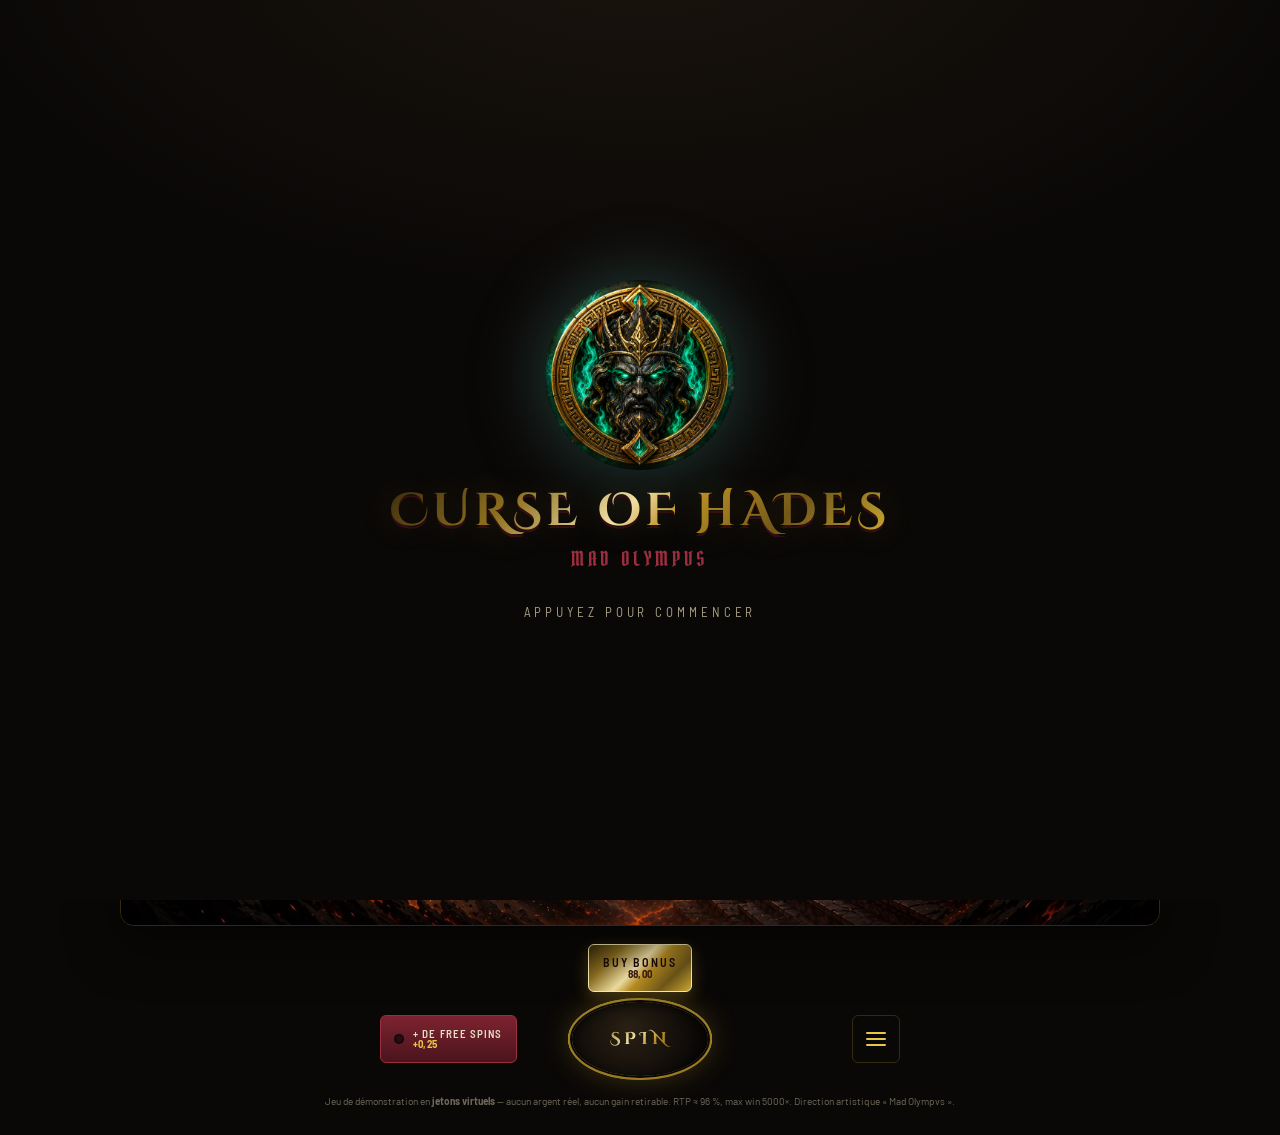
==== commit 4442fff8: "UI : barre minimaliste + Mise/Vitesse/Autospin dans le menu, mise dans le panneau d'achat Réagenceme" ====
--- a/index.html
+++ b/index.html
@@ -335,18 +335,16 @@
   .fs-pill b.pulse{animation:gainPulse .42s ease;}
 
   /* controls */
-  /* barre à deux niveaux : bande secondaire (réglages) au-dessus, rangée d'action (Mise/SPIN/Auto) en dessous */
+  /* barre : ligne 1 = Buy Bonus ; ligne 2 = ante → SPIN ← menu (mise/vitesse/auto sont dans le menu) */
   .controls{display:flex; flex-direction:column; align-items:center; justify-content:center; gap:10px;
     padding:18px 12px 12px; width:100%; max-width:780px;}
-  .bar-secondary{display:flex; align-items:center; justify-content:center; flex-wrap:wrap; gap:8px;}
+  .bar-buy{display:flex; align-items:center; justify-content:center;}
   /* grille 1fr auto 1fr : colonnes latérales égales → le SPIN est pile au centre de la ligne */
-  .bar-primary{display:grid; grid-template-columns:1fr auto 1fr; align-items:center; gap:14px;}
-  .bar-primary .betbox{justify-self:end;}
-  .bar-primary .spin{justify-self:center;}
-  .bar-primary .auto-wrap{justify-self:start;}
-  /* la bande secondaire est plus discrète que la rangée d'action (boutons plus bas, texte resserré) */
-  .bar-secondary .info,.bar-secondary .ante,.bar-secondary .buy{height:40px;}
-  .bar-secondary .ante-txt b{font-size:10px;}
+  .bar-main{display:grid; grid-template-columns:1fr auto 1fr; align-items:center; gap:14px;
+    width:100%; max-width:520px;}
+  .bar-main .ante{justify-self:start;}
+  .bar-main .spin{justify-self:center;}
+  .bar-main .menu-wrap{justify-self:end;}
   .betbox{display:flex; align-items:center; gap:6px; background:var(--obsidian-2);
     border:1px solid var(--edge-soft); border-radius:12px; padding:5px 7px;}
   .betbox button{width:32px; height:32px; font-size:18px;}
@@ -375,6 +373,9 @@
      sinon button:hover/focus repasse le vrai texte en doré → "SPIN" en double + état collé sur tactile */
   .spin:hover,.spin:focus,.spin:active{color:transparent; -webkit-text-fill-color:transparent; border-color:transparent;}
   .spin.spinning{animation:spinpulse .6s infinite;}
+  /* pendant l'autoplay : le SPIN devient STOP (reste cliquable pour arrêter) */
+  .spin.autostop::after{content:"STOP";}
+  .spin.autostop{box-shadow:0 0 0 2px var(--obsidian), 0 0 0 4px var(--oxblood-hi), 0 0 26px rgba(156,47,63,.5), inset 0 2px 14px rgba(0,0,0,.7);}
   @keyframes spinpulse{0%,100%{box-shadow:0 0 0 2px var(--obsidian),0 0 0 4px var(--gold-2),0 0 22px rgba(201,162,39,.4),inset 0 2px 14px rgba(0,0,0,.7);}
     50%{box-shadow:0 0 0 2px var(--obsidian),0 0 0 4px var(--oxblood-hi),0 0 34px rgba(127,227,210,.4),inset 0 2px 14px rgba(0,0,0,.7);}}
 
@@ -398,15 +399,30 @@
   .menubtn.muted{color:var(--bone-faint); border-color:var(--edge-soft); opacity:.75;}
   .menu-ico{display:flex; flex-direction:column; gap:4px; width:20px;}
   .menu-ico i{display:block; height:2px; border-radius:2px; background:currentColor;}
-  /* aligné à gauche du bouton (le hamburger est le contrôle le plus à gauche) ->
-     le menu s'étend vers la droite et ne déborde pas en portrait mobile. */
-  .main-menu{position:absolute; bottom:calc(100% + 10px); left:0;
-    display:none; flex-direction:column; gap:6px; padding:8px; min-width:178px; z-index:25;
+  /* le bouton menu est le contrôle le plus à DROITE → le menu s'aligne à droite et
+     s'étend vers la gauche (ne déborde pas de l'écran). */
+  .main-menu{position:absolute; bottom:calc(100% + 10px); right:0; left:auto;
+    display:none; flex-direction:column; gap:6px; padding:8px; min-width:208px; z-index:25;
     background:linear-gradient(180deg,#1a140d,#0c070a); border:1px solid var(--edge); border-radius:10px;
     box-shadow:0 14px 34px rgba(0,0,0,.65);}
   .main-menu.show{display:flex;}
-  .main-menu::after{content:""; position:absolute; top:100%; left:22px;
+  .main-menu::after{content:""; position:absolute; top:100%; right:22px;
     border:7px solid transparent; border-top-color:var(--edge);}
+  /* Mise dans le menu : − valeur + */
+  .mm-bet{cursor:default;}
+  .mm-bet:hover{border-color:var(--edge-soft); color:var(--gold-3);}
+  .mm-betctrl{display:inline-flex; align-items:center; gap:8px;}
+  .mm-betctrl button{width:30px; height:30px; font-size:18px;}
+  .mm-betctrl .betval{min-width:56px; text-align:center; font-weight:700; color:var(--gold-3);
+    font-size:15px; font-variant-numeric:tabular-nums; font-family:"Barlow",sans-serif;}
+  /* Vitesse dans le menu : éclairs */
+  .mm-row .spd-bolts{display:inline-flex; align-items:center; gap:3px;}
+  .mm-row .spd-bolt{width:7px; height:18px;}
+  .mm-row.turbo{border-color:var(--gold); color:var(--gold-hi);}
+  .mm-row.turbo .spd-bolt.on{color:var(--gold-hi); filter:drop-shadow(0 0 5px rgba(249,237,180,.65));}
+  /* Tours automatiques : sous-section déroulante */
+  .auto-sub{display:none; flex-direction:column; gap:8px; padding:2px 2px 4px;}
+  .auto-sub.show{display:flex;}
   .mm-row{width:100%; height:auto; display:flex; align-items:center; justify-content:space-between; gap:14px;
     padding:11px 12px; border-radius:7px; background:var(--ash); border:1px solid var(--edge-soft);
     font-family:"Barlow Semi Condensed",sans-serif; text-transform:uppercase; letter-spacing:.14em;
@@ -608,6 +624,10 @@
     background:var(--gold-foil); -webkit-background-clip:text; background-clip:text; color:transparent;}
   .confirm-text{font-family:"Barlow",sans-serif; font-size:14px; color:var(--bone-dim); line-height:1.6; margin:14px 0 20px;}
   .confirm-text b{color:var(--gold-3); font-variant-numeric:tabular-nums;}
+  /* sélecteur de mise dans le panneau d'achat */
+  .confirm-bet{display:flex; align-items:center; justify-content:center; gap:14px; margin-top:16px;
+    font-family:"Barlow Semi Condensed",sans-serif; text-transform:uppercase; letter-spacing:.16em;
+    font-size:12px; color:var(--bone-faint);}
   .confirm-actions{display:flex; gap:12px; justify-content:center;}
   .confirm-no,.confirm-yes{height:auto; width:auto; padding:11px 24px; border-radius:8px;
     font-family:"Barlow Semi Condensed",sans-serif; text-transform:uppercase; letter-spacing:.16em; font-size:13px; font-weight:600;}
@@ -667,9 +687,9 @@
     .stat{padding:0 18%; max-width:200px;}   /* garde le cadre (texte centré dans le panneau) */
     .stat .val{font-size:16px;}
     .stage{margin-top:5px; max-width:min(1040px, 78vh * 7552 / 4256);}
-    /* paysage court : hauteur précieuse → on remet tout sur une seule rangée (annule les 2 niveaux) */
+    /* paysage court : hauteur précieuse → tout sur une seule rangée (buy, ante, spin, menu) */
     .controls{flex-direction:row; flex-wrap:wrap; padding:10px 12px 8px; gap:10px;}
-    .bar-secondary,.bar-primary{display:contents;}
+    .bar-buy,.bar-main{display:contents;}
     .footer-note{padding:4px 16px 14px; font-size:9px;}
   }
 
@@ -810,12 +830,58 @@
   </div>
 
   <div class="controls">
-    <div class="bar-secondary">
+    <!-- Ligne 1 : Buy Bonus -->
+    <div class="bar-buy">
+      <button class="buy" id="buyBtn" title="Acheter les free spins">
+        BUY BONUS<span class="buy-cost" id="buyCost">2 000</span>
+      </button>
+    </div>
+    <!-- Ligne 2 : ante → SPIN ← menu -->
+    <div class="bar-main">
+      <button class="ante" id="anteBtn" title="Free spins plus fréquents (mise +25 %)">
+        <span class="ante-led"></span>
+        <span class="ante-txt"><b>+ de free spins</b><small id="anteCost">+0,25</small></span>
+      </button>
+      <button class="spin" id="spinBtn">SPIN</button>
       <div class="menu-wrap">
         <button class="info menubtn" id="menuBtn" title="Menu" aria-label="Menu">
           <span class="menu-ico"><i></i><i></i><i></i></span>
         </button>
         <div class="main-menu" id="mainMenu">
+          <!-- Mise -->
+          <div class="mm-row mm-bet">
+            <span>Mise</span>
+            <span class="mm-betctrl">
+              <button id="betDown">−</button>
+              <span class="betval" id="betval">20</span>
+              <button id="betUp">+</button>
+            </span>
+          </div>
+          <!-- Vitesse -->
+          <button class="mm-row" id="speedBtn" title="Vitesse des tours">
+            <span>Vitesse</span>
+            <span class="spd-bolts">
+              <svg class="spd-bolt" viewBox="0 0 24 24" preserveAspectRatio="none" aria-hidden="true"><path d="M13 2 4 14h6l-1 8 9-12h-6z"/></svg>
+              <svg class="spd-bolt" viewBox="0 0 24 24" preserveAspectRatio="none" aria-hidden="true"><path d="M13 2 4 14h6l-1 8 9-12h-6z"/></svg>
+              <svg class="spd-bolt" viewBox="0 0 24 24" preserveAspectRatio="none" aria-hidden="true"><path d="M13 2 4 14h6l-1 8 9-12h-6z"/></svg>
+            </span>
+          </button>
+          <!-- Tours automatiques (déroulant) -->
+          <button class="mm-row" id="autoRow"><span>Tours automatiques</span><span class="mm-caret">▾</span></button>
+          <div class="auto-sub" id="autoMenu">
+            <div class="auto-opts">
+              <button class="auto-opt" data-n="10">10</button>
+              <button class="auto-opt" data-n="25">25</button>
+              <button class="auto-opt" data-n="50">50</button>
+              <button class="auto-opt" data-n="100">100</button>
+              <button class="auto-opt" data-n="-1">∞</button>
+            </div>
+            <div class="auto-stops">
+              <button class="snd-row" id="autoStopBig"><span>Stop sur Big Win</span><span class="sw"></span></button>
+              <button class="snd-row" id="autoStopFs"><span>Stop sur Free Spins</span><span class="sw"></span></button>
+            </div>
+          </div>
+          <!-- Sons -->
           <button class="mm-row" id="mmSons"><span>Sons</span><span class="mm-caret">▾</span></button>
           <div class="snd-sub" id="sndSub">
             <button class="snd-row snd-master on" id="allToggle"><span>Tous les sons</span><span class="sw"></span></button>
@@ -823,48 +889,9 @@
             <button class="snd-row on" id="sfxToggle"><span>Effets</span><span class="sw"></span></button>
             <button class="snd-row on" id="musToggle"><span>Musique</span><span class="sw"></span></button>
           </div>
+          <!-- Gains / Plein écran -->
           <button class="mm-row" id="mmGains"><span>Gains</span></button>
           <button class="mm-row" id="mmFull"><span>Plein écran</span><span class="mm-ico">⤢</span></button>
-        </div>
-      </div>
-      <button class="info speedbtn" id="speedBtn" title="Vitesse des tours">
-        <svg class="spd-bolt" viewBox="0 0 24 24" preserveAspectRatio="none" aria-hidden="true"><path d="M13 2 4 14h6l-1 8 9-12h-6z"/></svg>
-        <svg class="spd-bolt" viewBox="0 0 24 24" preserveAspectRatio="none" aria-hidden="true"><path d="M13 2 4 14h6l-1 8 9-12h-6z"/></svg>
-        <svg class="spd-bolt" viewBox="0 0 24 24" preserveAspectRatio="none" aria-hidden="true"><path d="M13 2 4 14h6l-1 8 9-12h-6z"/></svg>
-      </button>
-      <button class="ante" id="anteBtn" title="Free spins plus fréquents (mise +25 %)">
-        <span class="ante-led"></span>
-        <span class="ante-txt"><b>+ de free spins</b><small id="anteCost">+0,25</small></span>
-      </button>
-      <button class="buy" id="buyBtn" title="Acheter les free spins">
-        BUY BONUS<span class="buy-cost" id="buyCost">2 000</span>
-      </button>
-    </div>
-    <div class="bar-primary">
-      <div class="betbox">
-        <button id="betDown">−</button>
-        <div><div class="label">Mise</div><div class="betval" id="betval">20</div></div>
-        <button id="betUp">+</button>
-      </div>
-      <button class="spin" id="spinBtn">SPIN</button>
-      <div class="auto-wrap">
-        <button class="auto" id="autoBtn" title="Tours automatiques">
-          <span class="auto-ico" id="autoIco">A</span>
-          <span class="auto-lbl" id="autoLbl">AUTO</span>
-        </button>
-        <div class="auto-menu" id="autoMenu">
-          <div class="auto-menu-title">Tours automatiques</div>
-          <div class="auto-opts">
-            <button class="auto-opt" data-n="10">10</button>
-            <button class="auto-opt" data-n="25">25</button>
-            <button class="auto-opt" data-n="50">50</button>
-            <button class="auto-opt" data-n="100">100</button>
-            <button class="auto-opt" data-n="-1">∞</button>
-          </div>
-          <div class="auto-stops">
-            <button class="snd-row" id="autoStopBig"><span>Stop sur Big Win</span><span class="sw"></span></button>
-            <button class="snd-row" id="autoStopFs"><span>Stop sur Free Spins</span><span class="sw"></span></button>
-          </div>
         </div>
       </div>
     </div>
@@ -897,7 +924,15 @@
   <div class="confirm-overlay" id="buyConfirm">
     <div class="confirm-panel">
       <div class="confirm-title">Acheter les Free Spins ?</div>
-      <p class="confirm-text">Êtes-vous sûr de vouloir acheter les free spins pour <b id="buyConfirmCost">0</b> jetons ?</p>
+      <div class="confirm-bet">
+        <span>Mise</span>
+        <span class="mm-betctrl">
+          <button id="buyBetDown">−</button>
+          <span class="betval" id="buyBetVal">20</span>
+          <button id="buyBetUp">+</button>
+        </span>
+      </div>
+      <p class="confirm-text">Acheter les free spins pour <b id="buyConfirmCost">0</b> jetons ?</p>
       <div class="confirm-actions">
         <button class="confirm-no" id="buyCancel">Annuler</button>
         <button class="confirm-yes" id="buyConfirmBtn">Confirmer</button>
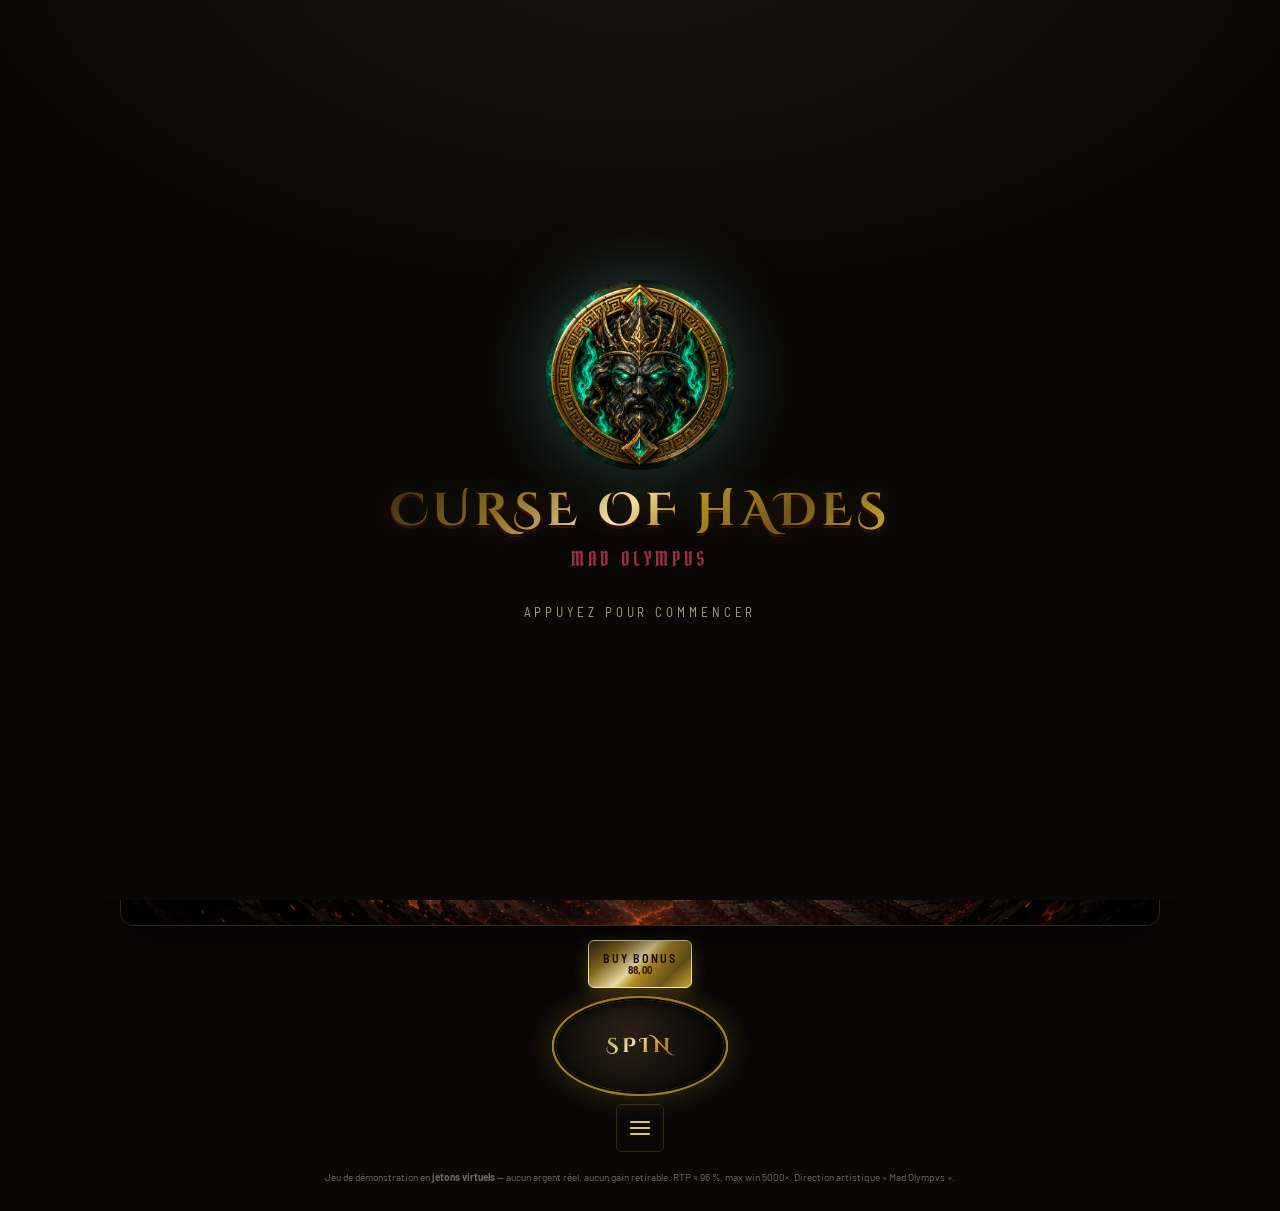
==== commit 26be7326: "UI : ante dans le menu (rouge), Buy+SPIN remontés, SPIN agrandi - Ante retiré de la barre → ligne RO" ====
--- a/index.html
+++ b/index.html
@@ -335,16 +335,13 @@
   .fs-pill b.pulse{animation:gainPulse .42s ease;}
 
   /* controls */
-  /* barre : ligne 1 = Buy Bonus ; ligne 2 = ante → SPIN ← menu (mise/vitesse/auto sont dans le menu) */
-  .controls{display:flex; flex-direction:column; align-items:center; justify-content:center; gap:10px;
-    padding:18px 12px 12px; width:100%; max-width:780px;}
-  .bar-buy{display:flex; align-items:center; justify-content:center;}
-  /* grille 1fr auto 1fr : colonnes latérales égales → le SPIN est pile au centre de la ligne */
-  .bar-main{display:grid; grid-template-columns:1fr auto 1fr; align-items:center; gap:14px;
-    width:100%; max-width:520px;}
-  .bar-main .ante{justify-self:start;}
-  .bar-main .spin{justify-self:center;}
-  .bar-main .menu-wrap{justify-self:end;}
+  /* barre empilée : Buy Bonus (haut) · SPIN (gros, milieu) · menu ☰ (bas).
+     Mise/Vitesse/Autoplay/Ante sont DANS le menu. */
+  .controls{display:flex; flex-direction:column; align-items:center; justify-content:center; gap:12px;
+    padding:14px 12px 12px; width:100%; max-width:780px;}
+  .bar-buy,.bar-spin,.bar-menu{display:flex; align-items:center; justify-content:center;}
+  /* ante dans le menu : ligne pleine largeur, garde le rouge (.ante) */
+  .mm-ante{width:100%; height:auto; justify-content:flex-start; gap:9px; padding:10px 12px; border-radius:7px;}
   .betbox{display:flex; align-items:center; gap:6px; background:var(--obsidian-2);
     border:1px solid var(--edge-soft); border-radius:12px; padding:5px 7px;}
   .betbox button{width:32px; height:32px; font-size:18px;}
@@ -359,14 +356,14 @@
   button:active{transform:scale(.92);}
   button:disabled{opacity:.4; cursor:not-allowed;}
 
-  .spin{width:136px; height:74px; border-radius:50%; position:relative;
+  .spin{width:168px; height:92px; border-radius:50%; position:relative;
     background:radial-gradient(circle at 42% 36%, #2a2014, #0a0807 78%);
     border:0; color:transparent;
     box-shadow:0 0 0 2px var(--obsidian), 0 0 0 4px var(--gold-2), 0 0 30px rgba(201,162,39,.34), inset 0 2px 14px rgba(0,0,0,.7);}
   .spin::before{content:""; position:absolute; inset:-4px; border-radius:50%; z-index:-1;
     background:conic-gradient(from 0deg, var(--gold-1),var(--gold-hi),var(--gold-1),var(--gold),var(--gold-hi),var(--gold-1));}
   .spin::after{content:"SPIN"; position:absolute; inset:0; display:flex; align-items:center; justify-content:center;
-    font-family:"Cinzel Decorative",serif; font-weight:700; letter-spacing:.18em; font-size:17px;
+    font-family:"Cinzel Decorative",serif; font-weight:700; letter-spacing:.18em; font-size:20px;
     background:var(--gold-foil); -webkit-background-clip:text; background-clip:text; color:transparent;}
   .spin:hover{filter:brightness(1.08);}
   /* le SPIN garde son texte transparent (seul le ::after en or martelé s'affiche) :
@@ -656,8 +653,8 @@
     .stage{border-radius:10px;}
     .stat .val{font-size:18px;}
     .controls{gap:8px; padding:12px 8px 8px;}
-    .spin{width:122px; height:68px;}            /* SPIN agrandi (action principale) */
-    .spin::after{font-size:16px;}
+    .spin{width:152px; height:84px;}            /* SPIN agrandi (action principale) */
+    .spin::after{font-size:18px;}
     .ante,.buy,.info{height:44px;}
     .ante,.buy{padding:0 12px; font-size:11px;}
     .betbox{padding:4px 7px;}
@@ -673,9 +670,8 @@
   }
   @media (max-width:380px){
     .controls{gap:6px;}
-    .spin{width:106px; height:60px;}
-    .spin::after{font-size:14px;}
-    .ante .ante-led{display:none;}
+    .spin{width:132px; height:74px;}
+    .spin::after{font-size:16px;}
   }
   /* Paysage sur écran court (téléphone à l'horizontale) : on compacte le haut
      pour laisser la place de jeu visible sans trop scroller. */
@@ -687,9 +683,9 @@
     .stat{padding:0 18%; max-width:200px;}   /* garde le cadre (texte centré dans le panneau) */
     .stat .val{font-size:16px;}
     .stage{margin-top:5px; max-width:min(1040px, 78vh * 7552 / 4256);}
-    /* paysage court : hauteur précieuse → tout sur une seule rangée (buy, ante, spin, menu) */
-    .controls{flex-direction:row; flex-wrap:wrap; padding:10px 12px 8px; gap:10px;}
-    .bar-buy,.bar-main{display:contents;}
+    /* paysage court : hauteur précieuse → tout sur une seule rangée (buy, spin, menu) */
+    .controls{flex-direction:row; flex-wrap:wrap; align-items:center; padding:10px 12px 8px; gap:12px;}
+    .bar-buy,.bar-spin,.bar-menu{display:contents;}
     .footer-note{padding:4px 16px 14px; font-size:9px;}
   }
 
@@ -725,10 +721,13 @@
       width:auto; z-index:21; margin:0; padding:0 12px;}
     .fs-pill{font-size:10px; padding:5px 12px; letter-spacing:.14em;}
 
-    /* barre de commandes : posée sur la bande de pierre du bas */
-    .controls{position:fixed; left:0; right:0; bottom:0; z-index:20; margin:0; max-width:none;
-      padding:8px 10px calc(10px + env(safe-area-inset-bottom)); gap:8px;
-      background:linear-gradient(to top, rgba(6,4,4,.92), rgba(6,4,4,.5) 55%, transparent);}
+    /* barre de commandes : remontée — Buy près de la barre dorée du bas de la grille (~63dvh),
+       SPIN juste en dessous, menu poussé en bas de l'écran. */
+    .controls{position:fixed; left:0; right:0; top:62dvh; bottom:0; z-index:20; margin:0; max-width:none;
+      justify-content:flex-start; gap:10px;
+      padding:0 10px calc(8px + env(safe-area-inset-bottom));
+      background:linear-gradient(to top, rgba(6,4,4,.85), rgba(6,4,4,.35) 40%, transparent 70%);}
+    .bar-menu{margin-top:auto;}   /* le menu reste en bas de l'écran */
 
     /* pendant le Big Win : la célébration prend tout l'écran, l'UI se retire */
     body.bigwin-active .hudbar,
@@ -830,19 +829,18 @@
   </div>
 
   <div class="controls">
-    <!-- Ligne 1 : Buy Bonus -->
+    <!-- Ligne 1 : Buy Bonus (haut, près de la barre dorée du bas de la grille) -->
     <div class="bar-buy">
       <button class="buy" id="buyBtn" title="Acheter les free spins">
         BUY BONUS<span class="buy-cost" id="buyCost">2 000</span>
       </button>
     </div>
-    <!-- Ligne 2 : ante → SPIN ← menu -->
-    <div class="bar-main">
-      <button class="ante" id="anteBtn" title="Free spins plus fréquents (mise +25 %)">
-        <span class="ante-led"></span>
-        <span class="ante-txt"><b>+ de free spins</b><small id="anteCost">+0,25</small></span>
-      </button>
+    <!-- Ligne 2 : SPIN (gros) -->
+    <div class="bar-spin">
       <button class="spin" id="spinBtn">SPIN</button>
+    </div>
+    <!-- Ligne 3 : menu (ante, mise, vitesse, autoplay, sons… à l'intérieur) -->
+    <div class="bar-menu">
       <div class="menu-wrap">
         <button class="info menubtn" id="menuBtn" title="Menu" aria-label="Menu">
           <span class="menu-ico"><i></i><i></i><i></i></span>
@@ -857,6 +855,11 @@
               <button id="betUp">+</button>
             </span>
           </div>
+          <!-- Ante (garde sa couleur rouge) -->
+          <button class="ante mm-ante" id="anteBtn" title="Free spins plus fréquents (mise +25 %)">
+            <span class="ante-led"></span>
+            <span class="ante-txt"><b>+ de free spins</b><small id="anteCost">+0,25</small></span>
+          </button>
           <!-- Vitesse -->
           <button class="mm-row" id="speedBtn" title="Vitesse des tours">
             <span>Vitesse</span>
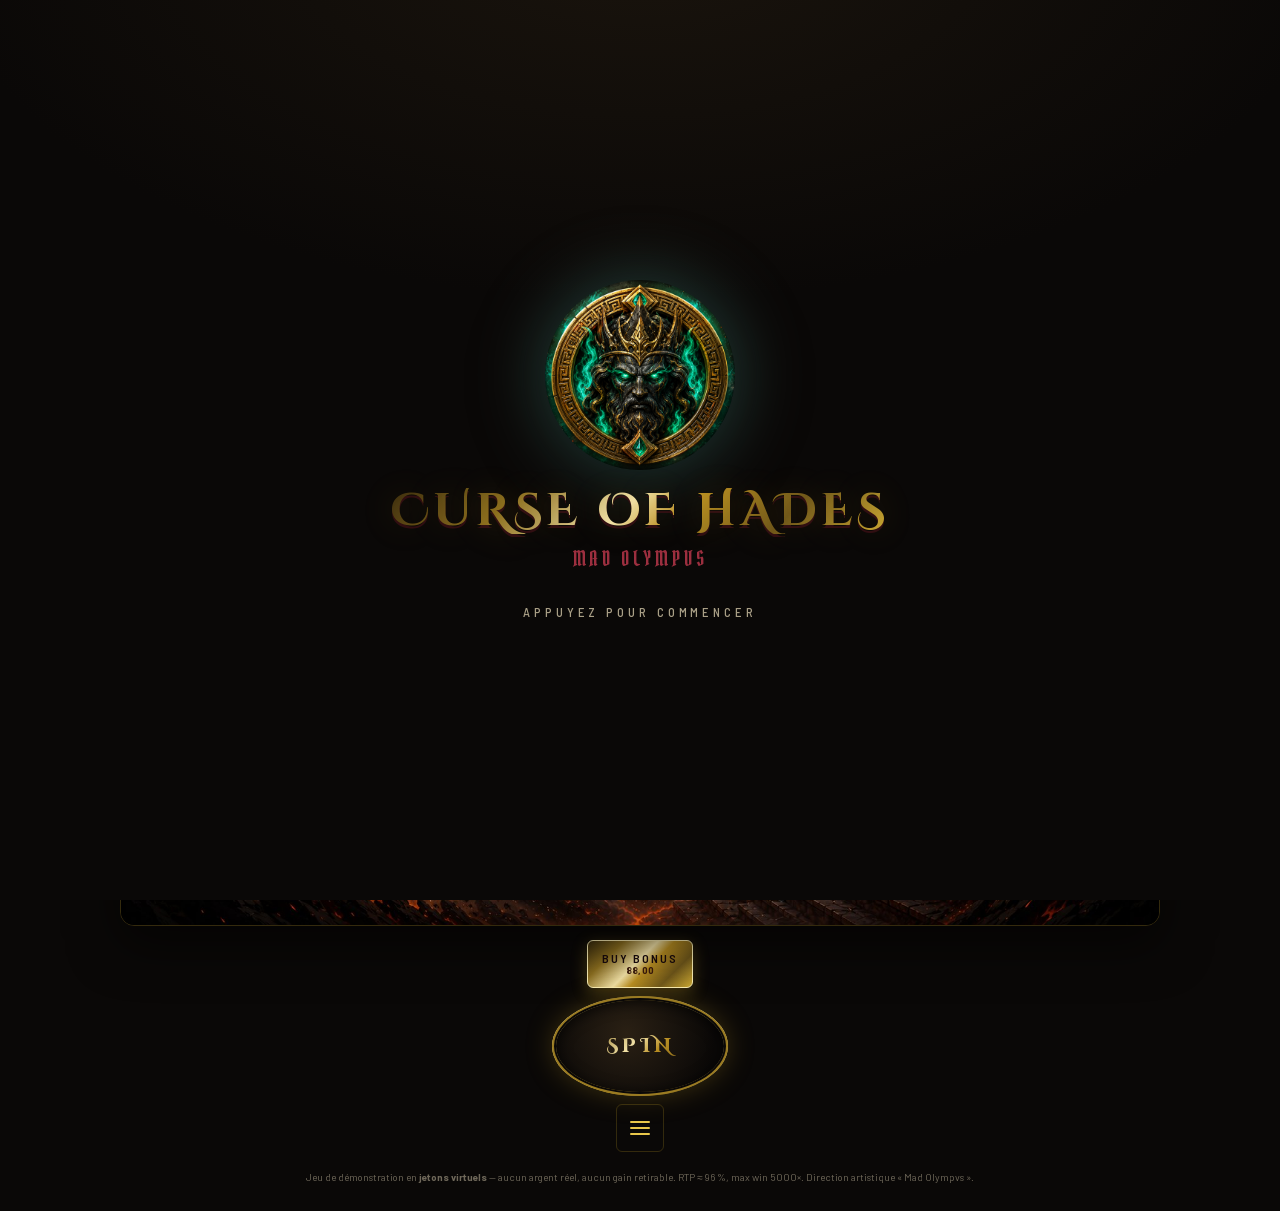
==== commit 081878b9: "Audit complet : correction de tous les points (bugs, sécurité, hygiène) SÉCURITÉ / REPO (les 2 criti" ====
--- a/index.html
+++ b/index.html
@@ -19,9 +19,8 @@
 <meta name="twitter:title" content="Curse of Hades — Mad Olympvs">
 <meta name="twitter:description" content="Slot « pay-anywhere » Mad Olympvs en jetons virtuels. RTP ≈ 96 %, max win 5000×.">
 <meta name="twitter:image" content="https://steinbachtom-bot.github.io/gates-of-tom/assets/decor/og-image.jpg">
-<link rel="preconnect" href="https://fonts.googleapis.com">
-<link rel="preconnect" href="https://fonts.gstatic.com" crossorigin>
-<link href="https://fonts.googleapis.com/css2?family=Cinzel:wght@500;600;700&family=Cinzel+Decorative:wght@700&family=Pirata+One&family=Barlow:wght@300;400;600;700&family=Barlow+Semi+Condensed:wght@500;600&display=swap" rel="stylesheet">
+<!-- Polices auto-hébergées (subset latin) : plus aucun appel à Google Fonts (RGPD) -->
+<link rel="stylesheet" href="assets/fonts/fonts.css">
 <style>
   :root{
     --obsidian:#0a0807; --obsidian-2:#13100c; --ash:#1c1813; --ash-2:#272018;
@@ -94,34 +93,6 @@
   .start-cta{margin-top:20px; font-family:"Barlow Semi Condensed",sans-serif; text-transform:uppercase;
     letter-spacing:.3em; font-size:13px; color:var(--bone-dim); animation:hintPulse 1.7s ease-in-out infinite;}
 
-  /* ---- Décor Olympe (CSS/SVG), derrière le jeu ---- */
-  .scene{position:fixed; inset:0; z-index:-1; overflow:hidden; pointer-events:none;}
-  .scene .glow{position:absolute; left:50%; top:-12%; transform:translateX(-50%);
-    width:150%; height:72%;
-    background:radial-gradient(ellipse at 50% 0%, rgba(201,162,39,.22), rgba(107,31,46,.12) 42%, transparent 72%);}
-  .scene .rays{position:absolute; left:50%; top:-30%; transform:translateX(-50%) rotate(0deg);
-    width:170%; height:135%; mix-blend-mode:screen; opacity:.4;
-    background:repeating-conic-gradient(from 0deg at 50% 0%, rgba(249,237,180,.07) 0deg 2.2deg, transparent 2.2deg 8deg);
-    animation:rayswing 26s ease-in-out infinite;}
-  @keyframes rayswing{0%,100%{transform:translateX(-50%) rotate(-3deg);}50%{transform:translateX(-50%) rotate(3deg);}}
-  .scene .haze{position:absolute; left:0; right:0; bottom:0; height:46%;
-    background:radial-gradient(120% 100% at 50% 100%, rgba(107,31,46,.28), rgba(123,47,247,.06) 45%, transparent 72%);}
-  .scene .cloud{position:absolute; border-radius:50%; filter:blur(48px); opacity:.5;
-    background:radial-gradient(circle, rgba(36,28,18,.7), transparent 70%);}
-  .scene .cloud.a{width:60vw; height:36vw; left:-12vw; top:16%; animation:drift1 42s ease-in-out infinite;}
-  .scene .cloud.b{width:54vw; height:32vw; right:-10vw; top:40%; animation:drift2 54s ease-in-out infinite;}
-  @keyframes drift1{0%,100%{transform:translateX(0);}50%{transform:translateX(42px);}}
-  @keyframes drift2{0%,100%{transform:translateX(0);}50%{transform:translateX(-46px);}}
-  .scene .col{position:absolute; bottom:0; width:96px; height:86%; opacity:.5; filter:blur(.5px);
-    background:
-      repeating-linear-gradient(90deg, rgba(0,0,0,.25) 0 2px, transparent 2px 12px),
-      linear-gradient(90deg, rgba(16,12,9,0), rgba(46,37,26,.78) 26%, rgba(74,60,40,.7) 50%, rgba(46,37,26,.78) 74%, rgba(16,12,9,0));}
-  .scene .col.l{left:5%;}
-  .scene .col.r{right:5%;}
-  .scene .col::before{content:""; position:absolute; top:0; left:-14%; width:128%; height:5%;
-    background:linear-gradient(180deg, rgba(74,60,40,.85), rgba(30,24,16,.4)); border-radius:3px;}
-  @media (max-width:1024px){ .scene .col{display:none;} }
-
   .ember{position:absolute; bottom:-12px; border-radius:50%;
     background:radial-gradient(circle, var(--gold-hi), var(--gold) 55%, transparent 75%);
     box-shadow:0 0 7px rgba(232,198,74,.8); opacity:0;
@@ -132,9 +103,6 @@
     85%{opacity:.55;}
     100%{transform:translateY(-104vh) translateX(26px) scale(.7); opacity:0;}
   }
-
-  .metal{background:var(--gold-foil); -webkit-background-clip:text; background-clip:text;
-    color:transparent; -webkit-text-fill-color:transparent;}
 
   header{width:100%; max-width:780px; text-align:center; padding:20px 12px 4px;}
   .logo{font-family:"Cinzel Decorative",serif; font-weight:700; letter-spacing:.12em;
@@ -232,7 +200,6 @@
   @keyframes anticipBeat{0%,100%{transform:scale(1);}50%{transform:scale(1.1);}}
 
   /* multiplier orb : image violette + valeur par-dessus, taille indexée sur la valeur */
-  .mult{border-color:var(--oxblood-hi);}
   .mult-orb{position:relative; display:flex; align-items:center; justify-content:center;
     width:92%; height:92%; transform:scale(var(--ms,1));
     transition:transform .2s cubic-bezier(.34,1.56,.64,1);}
@@ -275,27 +242,6 @@
     0%{opacity:1; transform:translate(-50%,-50%) scale(1);}
     100%{opacity:0; transform:translate(calc(-50% + var(--dx,0)), calc(-50% + var(--dy,0))) scale(.4);}
   }
-  .winpop{position:absolute; transform:translate(-50%,-50%); white-space:nowrap;
-    font-family:"Cinzel Decorative",serif; font-weight:700; font-size:clamp(17px,2.2vw,28px);
-    color:var(--gold-hi); text-shadow:0 2px 0 var(--oxblood-deep), 0 0 18px rgba(201,162,39,.6);
-    opacity:0; animation:winPopRise 1.2s cubic-bezier(.2,.8,.3,1) forwards;}
-  .winpop.big{color:var(--ichor); font-size:clamp(22px,3vw,40px);
-    text-shadow:0 2px 0 var(--oxblood-deep), 0 0 22px rgba(127,227,210,.6);}
-  @keyframes winPopRise{
-    0%{opacity:0; transform:translate(-50%,-50%) scale(.6);}
-    20%{opacity:1; transform:translate(-50%,-72%) scale(1.05);}
-    75%{opacity:1;}
-    100%{opacity:0; transform:translate(-50%,-150%) scale(1);}
-  }
-  .mult-flash{position:absolute; left:50%; top:46%; transform:translate(-50%,-50%);
-    z-index:5; pointer-events:none; font-family:"Cinzel Decorative",serif; font-weight:700;
-    font-size:13cqw; line-height:1;
-    background:var(--gold-foil); -webkit-background-clip:text; background-clip:text; color:transparent;
-    text-shadow:0 0 40px rgba(201,162,39,.5); filter:drop-shadow(0 3px 0 var(--oxblood-deep));
-    animation:multFlashIn .42s cubic-bezier(.2,1.5,.4,1) forwards;}
-  .mult-flash.out{animation:multFlashOut .3s ease-in forwards;}
-  @keyframes multFlashIn{0%{opacity:0; transform:translate(-50%,-50%) scale(.3);}100%{opacity:1; transform:translate(-50%,-50%) scale(1);}}
-  @keyframes multFlashOut{0%{opacity:1; transform:translate(-50%,-50%) scale(1);}100%{opacity:0; transform:translate(-50%,-50%) scale(1.4);}}
   /* orbe qui « zappe » pendant la révélation des multiplicateurs */
   .tile.zap{z-index:4;}
   .tile.zap .mult-orb{animation:orbZap .42s ease-out;}
@@ -342,11 +288,6 @@
   .bar-buy,.bar-spin,.bar-menu{display:flex; align-items:center; justify-content:center;}
   /* ante dans le menu : ligne pleine largeur, garde le rouge (.ante) */
   .mm-ante{width:100%; height:auto; justify-content:flex-start; gap:9px; padding:10px 12px; border-radius:7px;}
-  .betbox{display:flex; align-items:center; gap:6px; background:var(--obsidian-2);
-    border:1px solid var(--edge-soft); border-radius:12px; padding:5px 7px;}
-  .betbox button{width:32px; height:32px; font-size:18px;}
-  .betbox .label{font-family:"Barlow Semi Condensed",sans-serif; text-transform:uppercase;
-    letter-spacing:.16em; font-size:9px; color:var(--bone-faint);}
   .betval{min-width:52px; text-align:center; font-weight:700; color:var(--gold-3); font-size:15px;
     font-variant-numeric:tabular-nums;}
   button{cursor:pointer; font-family:"Barlow Semi Condensed",sans-serif; color:var(--bone);
@@ -409,7 +350,7 @@
   .mm-bet{cursor:default;}
   .mm-bet:hover{border-color:var(--edge-soft); color:var(--gold-3);}
   .mm-betctrl{display:inline-flex; align-items:center; gap:8px;}
-  .mm-betctrl button{width:30px; height:30px; font-size:18px;}
+  .mm-betctrl button{width:34px; height:34px; font-size:18px;}
   .mm-betctrl .betval{min-width:56px; text-align:center; font-weight:700; color:var(--gold-3);
     font-size:15px; font-variant-numeric:tabular-nums; font-family:"Barlow",sans-serif;}
   /* Vitesse dans le menu : éclairs */
@@ -417,6 +358,8 @@
   .mm-row .spd-bolt{width:7px; height:18px;}
   .mm-row.turbo{border-color:var(--gold); color:var(--gold-hi);}
   .mm-row.turbo .spd-bolt.on{color:var(--gold-hi); filter:drop-shadow(0 0 5px rgba(249,237,180,.65));}
+  /* autoplay en cours : la ligne « Tours automatiques » s'allume (ichor) */
+  .mm-row.running{border-color:var(--ichor); color:var(--ichor); box-shadow:0 0 10px rgba(127,227,210,.3);}
   /* Tours automatiques : sous-section déroulante */
   .auto-sub{display:none; flex-direction:column; gap:8px; padding:2px 2px 4px;}
   .auto-sub.show{display:flex;}
@@ -444,34 +387,10 @@
   .snd-master{color:var(--gold-3); border-color:var(--edge); font-weight:600;}
   .snd-master.on .sw{background:var(--gold);}
   .snd-sep{height:1px; background:var(--edge-soft); margin:1px 2px;}
-  .speedbtn{display:flex; align-items:center; gap:2px; padding:0 7px;}
   .spd-bolt{width:9px; height:24px; fill:currentColor; color:var(--bone-faint); transition:.15s;}
   .spd-bolt.on{color:var(--gold-3); filter:drop-shadow(0 0 4px rgba(201,162,39,.55));}
-  .speedbtn.turbo{border-color:var(--gold); box-shadow:0 0 12px rgba(201,162,39,.3);}
-  .speedbtn.turbo .spd-bolt.on{color:var(--gold-hi); filter:drop-shadow(0 0 5px rgba(249,237,180,.65));}
-
-  /* ---- Autoplay ---- */
-  .auto-wrap{position:relative; display:inline-flex;}
-  .auto{width:auto; height:42px; padding:0 11px; border-radius:6px;
-    display:flex; align-items:center; gap:7px; color:var(--gold-3);
-    background:transparent; border:1px solid var(--edge);
-    text-transform:uppercase; letter-spacing:.14em; font-size:11px; font-weight:600;}
-  .auto:hover{border-color:var(--gold); color:var(--gold-hi); background:rgba(201,162,39,.06);}
-  .auto-ico{display:flex; align-items:center; justify-content:center; width:20px; height:20px; flex:0 0 20px;
-    border:1.5px solid currentColor; border-radius:50%; font-family:"Cinzel",serif; font-size:11px; line-height:1;}
-  .auto.running{border-color:var(--ichor); color:var(--ichor); box-shadow:0 0 14px rgba(127,227,210,.35);}
-  .auto.running .auto-ico{border-style:solid; animation:autoSpin 1.1s linear infinite;}
-  @keyframes autoSpin{to{transform:rotate(360deg);}}
-  .auto-lbl{font-variant-numeric:tabular-nums;}
-  .auto-menu{position:absolute; bottom:calc(100% + 10px); left:50%; transform:translateX(-50%);
-    display:none; flex-direction:column; gap:8px; padding:12px; min-width:188px; z-index:25;
-    background:linear-gradient(180deg,#1a140d,#0c070a); border:1px solid var(--edge); border-radius:10px;
-    box-shadow:0 14px 34px rgba(0,0,0,.65);}
-  .auto-menu.show{display:flex;}
-  .auto-menu::after{content:""; position:absolute; top:100%; left:50%; transform:translateX(-50%);
-    border:7px solid transparent; border-top-color:var(--edge);}
-  .auto-menu-title{font-family:"Barlow Semi Condensed",sans-serif; text-transform:uppercase; letter-spacing:.16em;
-    font-size:10px; color:var(--bone-faint); text-align:center;}
+
+  /* ---- Autoplay (options dans le menu ☰) ---- */
   .auto-opts{display:grid; grid-template-columns:repeat(3,1fr); gap:7px;}
   .auto-opt{width:auto; height:auto; padding:10px 6px; border-radius:7px; font-size:15px; font-weight:700;
     color:var(--gold-3); background:var(--ash); border:1px solid var(--edge-soft); font-variant-numeric:tabular-nums;}
@@ -518,11 +437,6 @@
     font-variant-numeric:tabular-nums; text-align:right;}
   .pt-pays b{display:block; font-family:"Barlow Semi Condensed",sans-serif; font-weight:600;
     text-transform:uppercase; letter-spacing:.1em; font-size:9px; color:var(--bone-faint);}
-  .pt-mini-orb{width:46px; height:46px; border-radius:50%;
-    background:radial-gradient(circle at 36% 30%, #fff6e0 2%, var(--gold-3) 22%, var(--gold) 42%, var(--oxblood) 84%, #1a0a0e 100%);
-    box-shadow:inset -4px -5px 12px rgba(26,10,14,.7), inset 4px 5px 10px rgba(255,246,224,.5);
-    border:1px solid rgba(249,237,180,.5); display:flex; align-items:center; justify-content:center;
-    font-family:"Cinzel Decorative",serif; font-weight:700; font-size:12px; color:#2a0d12;}
   .pt-rules{margin-top:16px; padding-top:14px; border-top:1px solid var(--edge);}
   .pt-rules h3{font-family:"Cinzel",serif; font-size:14px; color:var(--gold-3); margin-bottom:8px;}
   .pt-rules p{font-family:"Barlow",sans-serif; font-size:12.5px; color:var(--bone-dim);
@@ -657,16 +571,13 @@
     .spin::after{font-size:18px;}
     .ante,.buy,.info{height:44px;}
     .ante,.buy{padding:0 12px; font-size:11px;}
-    .betbox{padding:4px 7px;}
     button{width:46px; height:46px; font-size:19px;}   /* cibles tactiles ≥44 px */
-    .betbox button{width:34px; height:34px; font-size:17px;}   /* Mise : plus compact */
-    .auto{height:40px;}
-    .menubtn,.speedbtn{min-width:46px;}
+    .menubtn{min-width:46px;}
+    .mm-betctrl button{width:40px; height:40px;}   /* cibles tactiles ≥40px */
     .betval{min-width:48px; font-size:15px;}
     .footer-note{font-size:9px;}
     /* perf : on retire les effets plein écran coûteux (grain + blur des nuages) */
     .fx-grain{display:none;}
-    .scene .cloud{display:none;}
   }
   @media (max-width:380px){
     .controls{gap:6px;}
@@ -700,7 +611,7 @@
     .stage{position:fixed; left:50%; top:0; transform:translateX(-50%);
       height:100dvh; width:auto; max-width:none; aspect-ratio:941 / 1672;
       margin:0; border:0; border-radius:0; box-shadow:none; z-index:0;}
-    .stage{--fl:21.1%; --ft:36%; --fw:57.1%; --fh:27%;}
+    .stage{--fl:20.3%; --ft:35.6%; --fw:58.7%; --fh:27.8%;}   /* portail légèrement agrandi : les symboles d'extrémité (premiums 125%) ne sont plus rognés (coupe passe derrière le cadre) */
 
     /* en-tête et note intégrés à l'image */
     header, .footer-note{display:none;}
@@ -850,13 +761,13 @@
           <div class="mm-row mm-bet">
             <span>Mise</span>
             <span class="mm-betctrl">
-              <button id="betDown">−</button>
+              <button id="betDown" aria-label="Diminuer la mise">−</button>
               <span class="betval" id="betval">20</span>
-              <button id="betUp">+</button>
+              <button id="betUp" aria-label="Augmenter la mise">+</button>
             </span>
           </div>
           <!-- Ante (garde sa couleur rouge) -->
-          <button class="ante mm-ante" id="anteBtn" title="Free spins plus fréquents (mise +25 %)">
+          <button class="ante mm-ante" id="anteBtn" aria-pressed="false" title="Free spins plus fréquents (mise +25 %)">
             <span class="ante-led"></span>
             <span class="ante-txt"><b>+ de free spins</b><small id="anteCost">+0,25</small></span>
           </button>
@@ -880,17 +791,17 @@
               <button class="auto-opt" data-n="-1">∞</button>
             </div>
             <div class="auto-stops">
-              <button class="snd-row" id="autoStopBig"><span>Stop sur Big Win</span><span class="sw"></span></button>
-              <button class="snd-row" id="autoStopFs"><span>Stop sur Free Spins</span><span class="sw"></span></button>
+              <button class="snd-row" id="autoStopBig" aria-pressed="false"><span>Stop sur Big Win</span><span class="sw"></span></button>
+              <button class="snd-row" id="autoStopFs" aria-pressed="false"><span>Stop sur Free Spins</span><span class="sw"></span></button>
             </div>
           </div>
           <!-- Sons -->
           <button class="mm-row" id="mmSons"><span>Sons</span><span class="mm-caret">▾</span></button>
           <div class="snd-sub" id="sndSub">
-            <button class="snd-row snd-master on" id="allToggle"><span>Tous les sons</span><span class="sw"></span></button>
+            <button class="snd-row snd-master on" id="allToggle" aria-pressed="true"><span>Tous les sons</span><span class="sw"></span></button>
             <div class="snd-sep"></div>
-            <button class="snd-row on" id="sfxToggle"><span>Effets</span><span class="sw"></span></button>
-            <button class="snd-row on" id="musToggle"><span>Musique</span><span class="sw"></span></button>
+            <button class="snd-row on" id="sfxToggle" aria-pressed="true"><span>Effets</span><span class="sw"></span></button>
+            <button class="snd-row on" id="musToggle" aria-pressed="true"><span>Musique</span><span class="sw"></span></button>
           </div>
           <!-- Gains / Plein écran -->
           <button class="mm-row" id="mmGains"><span>Gains</span></button>
@@ -910,7 +821,7 @@
     <div class="pt-panel">
       <div class="pt-head">
         <h2>Liste des gains</h2>
-        <button class="pt-close" id="ptClose">✕</button>
+        <button class="pt-close" id="ptClose" aria-label="Fermer">✕</button>
       </div>
       <div class="pt-sub">Gains exprimés en multiples de la mise totale.</div>
       <div class="pt-body" id="ptBody"></div>
@@ -930,9 +841,9 @@
       <div class="confirm-bet">
         <span>Mise</span>
         <span class="mm-betctrl">
-          <button id="buyBetDown">−</button>
+          <button id="buyBetDown" aria-label="Diminuer la mise">−</button>
           <span class="betval" id="buyBetVal">20</span>
-          <button id="buyBetUp">+</button>
+          <button id="buyBetUp" aria-label="Augmenter la mise">+</button>
         </span>
       </div>
       <p class="confirm-text">Acheter les free spins pour <b id="buyConfirmCost">0</b> jetons ?</p>
--- a/assets/fonts/fonts.css
+++ b/assets/fonts/fonts.css
@@ -0,0 +1,13 @@
+/* Polices auto-hébergées (ex-Google Fonts) — subset latin. RGPD : aucun appel externe. */
+@font-face { font-family: 'Barlow'; font-style: normal; font-weight: 300; font-display: swap; src: url(barlow-300.woff2) format('woff2'); }
+@font-face { font-family: 'Barlow'; font-style: normal; font-weight: 400; font-display: swap; src: url(barlow-400.woff2) format('woff2'); }
+@font-face { font-family: 'Barlow'; font-style: normal; font-weight: 500; font-display: swap; src: url(barlow-500.woff2) format('woff2'); }
+@font-face { font-family: 'Barlow'; font-style: normal; font-weight: 600; font-display: swap; src: url(barlow-600.woff2) format('woff2'); }
+@font-face { font-family: 'Barlow'; font-style: normal; font-weight: 700; font-display: swap; src: url(barlow-700.woff2) format('woff2'); }
+@font-face { font-family: 'Barlow Semi Condensed'; font-style: normal; font-weight: 500; font-display: swap; src: url(barlow-semi-condensed-500.woff2) format('woff2'); }
+@font-face { font-family: 'Barlow Semi Condensed'; font-style: normal; font-weight: 600; font-display: swap; src: url(barlow-semi-condensed-600.woff2) format('woff2'); }
+@font-face { font-family: 'Cinzel'; font-style: normal; font-weight: 500; font-display: swap; src: url(cinzel-500.woff2) format('woff2'); }
+@font-face { font-family: 'Cinzel'; font-style: normal; font-weight: 600; font-display: swap; src: url(cinzel-600.woff2) format('woff2'); }
+@font-face { font-family: 'Cinzel'; font-style: normal; font-weight: 700; font-display: swap; src: url(cinzel-700.woff2) format('woff2'); }
+@font-face { font-family: 'Cinzel Decorative'; font-style: normal; font-weight: 700; font-display: swap; src: url(cinzel-decorative-700.woff2) format('woff2'); }
+@font-face { font-family: 'Pirata One'; font-style: normal; font-weight: 400; font-display: swap; src: url(pirata-one-400.woff2) format('woff2'); }
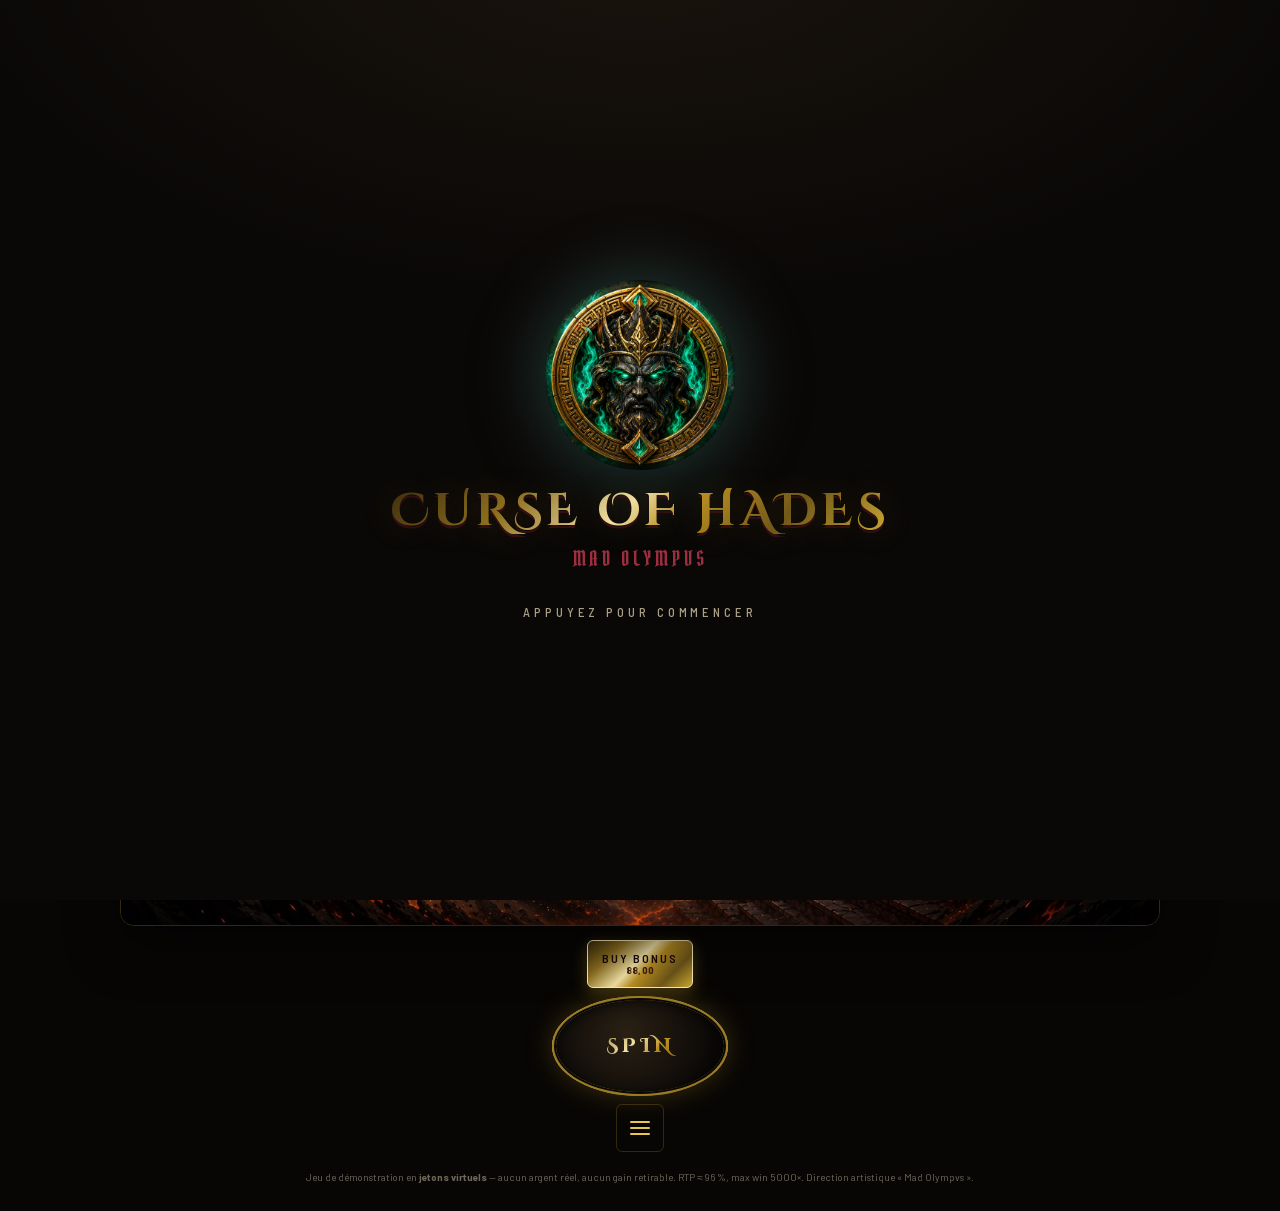
==== commit d8c75333: "Fond desktop plein écran : outpainting du background via fal.ai La fenêtre desktop entière est désor" ====
--- a/index.html
+++ b/index.html
@@ -44,6 +44,21 @@
     display:flex; flex-direction:column; align-items:center; min-height:100%;
     -webkit-font-smoothing:antialiased; user-select:none; overflow-x:hidden;
     touch-action:manipulation; -webkit-tap-highlight-color:transparent;
+  }
+  /* Desktop / paysage : l'œuvre étendue (outpainting de bg_hades_web) remplit toute la fenêtre
+     derrière la scène de jeu, sous un voile radial (centre plus clair) — la grille reste le héros.
+     Non chargée en portrait mobile (la scène plein écran couvre déjà tout). */
+  @media (min-width:761px), (orientation:landscape){
+    body{
+      background-color:#080605;
+      background-image:
+        radial-gradient(ellipse 92% 82% at 50% 44%, rgba(6,4,4,0), rgba(6,4,4,.22) 88%),
+        url(assets/decor/bg_desktop_wide.jpg);
+      background-position:center, center;
+      background-size:cover, cover;
+      background-repeat:no-repeat, no-repeat;
+      background-attachment:fixed, fixed;
+    }
   }
   /* grain + vignette */
   .fx-grain,.fx-vig{position:fixed; inset:0; pointer-events:none; z-index:60;}
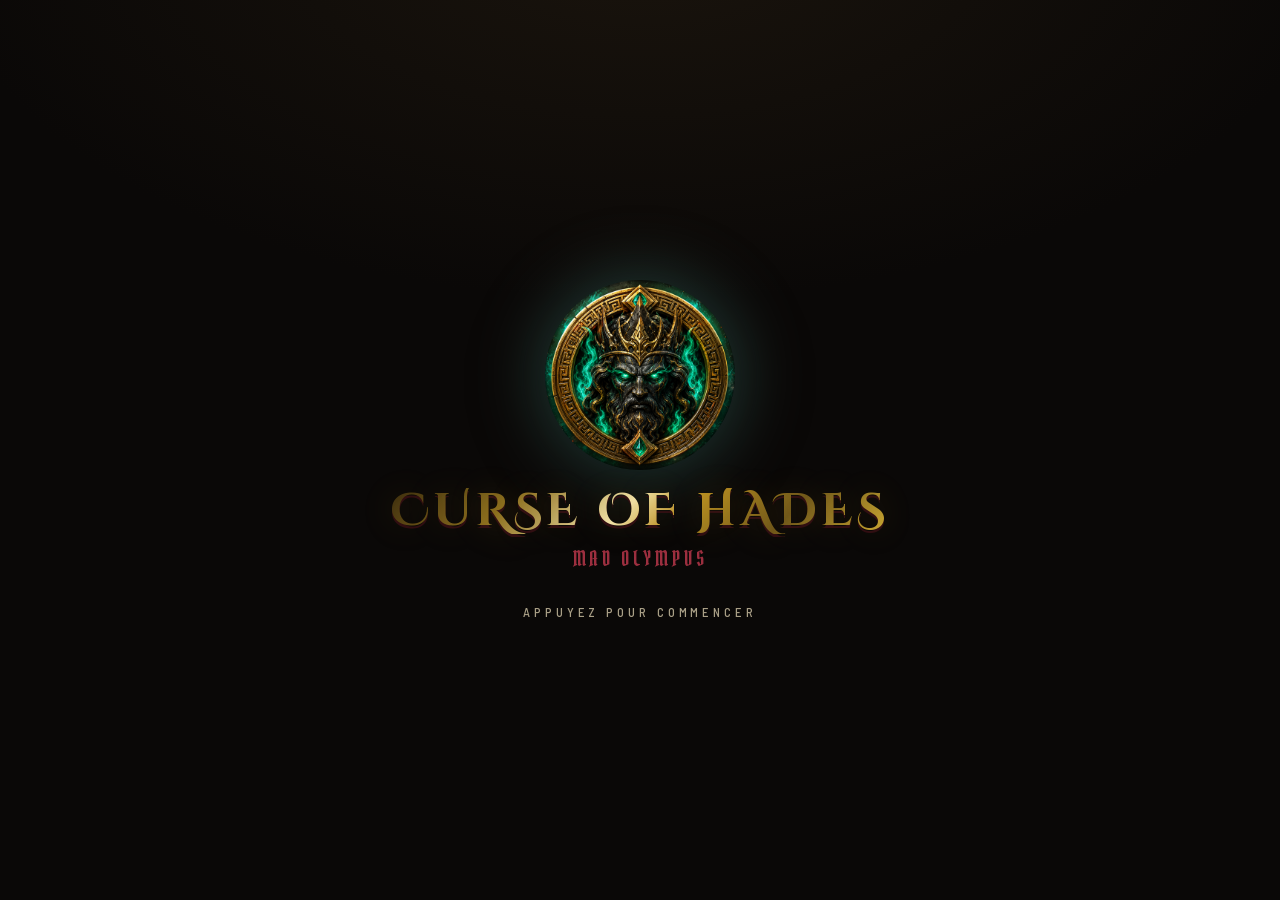
==== commit fbb48592: "Desktop compact : tout visible sans scroller Media query (min-width:761px)+(min-height:561px) — mobi" ====
--- a/index.html
+++ b/index.html
@@ -615,6 +615,32 @@
     .footer-note{padding:4px 16px 14px; font-size:9px;}
   }
 
+  /* ===== DESKTOP compact : tout tient dans la fenêtre sans scroller =====
+     (min-height:561px exclut les téléphones en paysage, gérés au-dessus) */
+  @media (min-width:761px) and (min-height:561px){
+    header{padding:10px 12px 0;}
+    .logo{font-size:clamp(24px,3.4vw,36px);}
+    .subtitle{font-size:clamp(11px,1.6vw,14px); margin-top:3px;}
+    /* cadres Solde / Gain rétrécis */
+    .hudbar{margin-top:6px; padding:0 10px;}
+    .stat{flex:0 1 172px; max-width:172px;}
+    .stat .label{font-size:8px; letter-spacing:.2em;}
+    .stat .val{font-size:16px;}
+    .fs-hud{margin:4px 0 0;}
+    /* la scène se dimensionne selon la hauteur de fenêtre (7552/4256 ≈ 1.7744) */
+    .stage{margin:6px auto 0; max-width:min(1040px, calc((100vh - 380px) * 1.7744));}
+    /* contrôles sur UNE rangée : BUY BONUS · SPIN · ☰ */
+    .controls{flex-direction:row; align-items:center; gap:22px; padding:10px 12px 6px;}
+    .bar-buy,.bar-spin,.bar-menu{display:contents;}
+    .footer-note{padding:2px 16px 10px; font-size:9.5px;}
+  }
+  /* fenêtre assez large : les cadres montent au niveau du logo (une rangée gagnée) */
+  @media (min-width:980px) and (min-height:561px){
+    .hudbar{margin-top:-58px; pointer-events:none;}
+    .hudbar .stat{pointer-events:auto;}
+    .stage{margin-top:10px;}
+  }
+
   /* ===== PORTRAIT MOBILE : image plein écran, UI posée sur les bandes sombres ===== */
   @media (orientation:portrait) and (max-width:760px){
     .bg-wide{display:none;}
